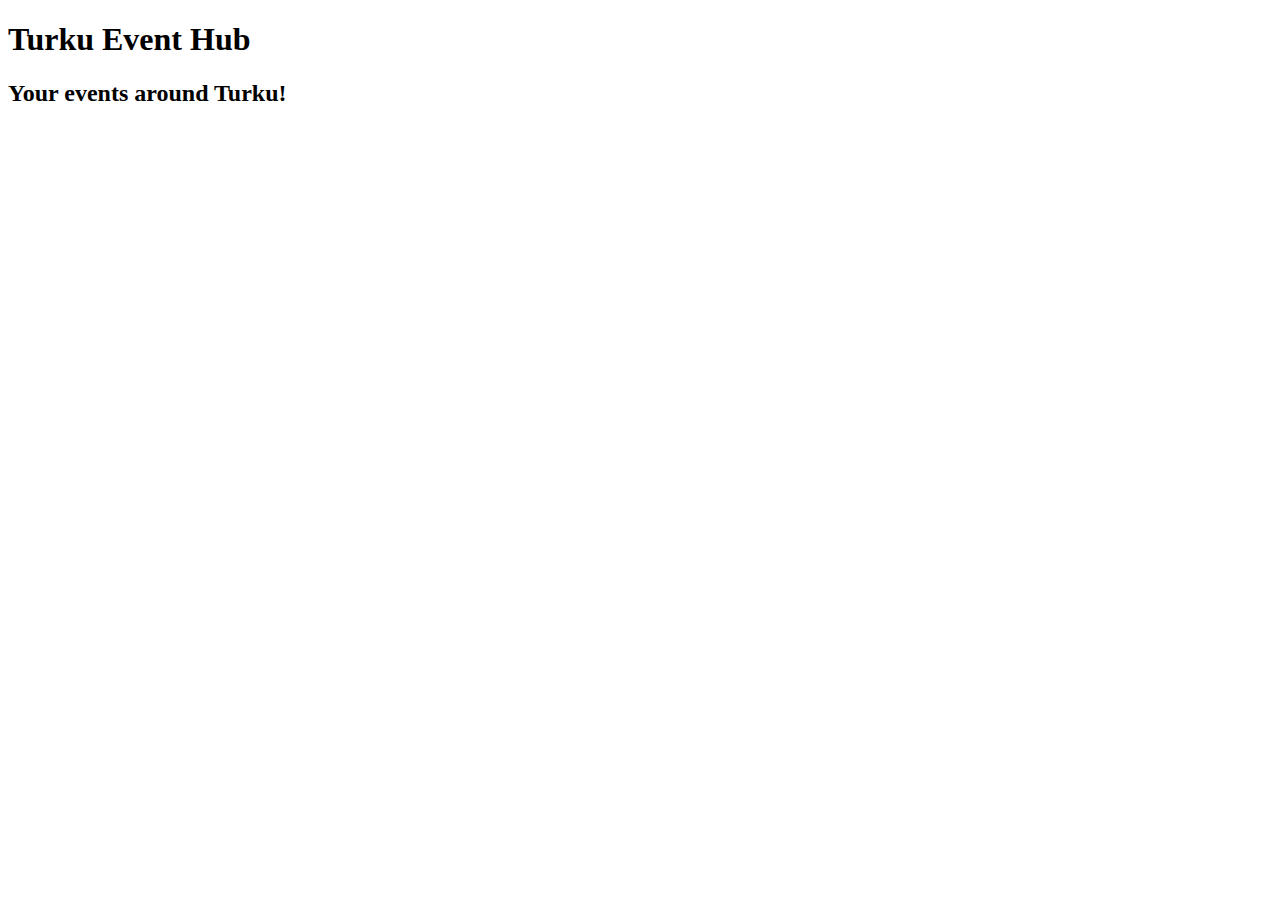
==== index.html @ 278bae0d "Begining of an amazing project :)" ====
<!DOCTYPE html>
<html lang="en">
<head>
    <meta charset="UTF-8">
    <meta name="viewport" content="width=device-width, initial-scale=1.0">
    <link href="https://cdn.jsdelivr.net/npm/bootstrap@5.3.2/dist/css/bootstrap.min.css" rel="stylesheet" 
    integrity="sha384-T3c6CoIi6uLrA9TneNEoa7RxnatzjcDSCmG1MXxSR1GAsXEV/Dwwykc2MPK8M2HN" crossorigin="anonymous">
    <title>Turku Event Hub - What's poppin Turku?</title>

    <h1 class="display-1 text-center">Turku Event Hub</h1>
    <h2 class="lead text-center">Your events around Turku!</h2>

</head>
<body>



    
    <script src="https://cdn.jsdelivr.net/npm/bootstrap@5.3.2/dist/js/bootstrap.bundle.min.js" 
    integrity="sha384-C6RzsynM9kWDrMNeT87bh95OGNyZPhcTNXj1NW7RuBCsyN/o0jlpcV8Qyq46cDfL" crossorigin="anonymous"></script>
</body>
</html>
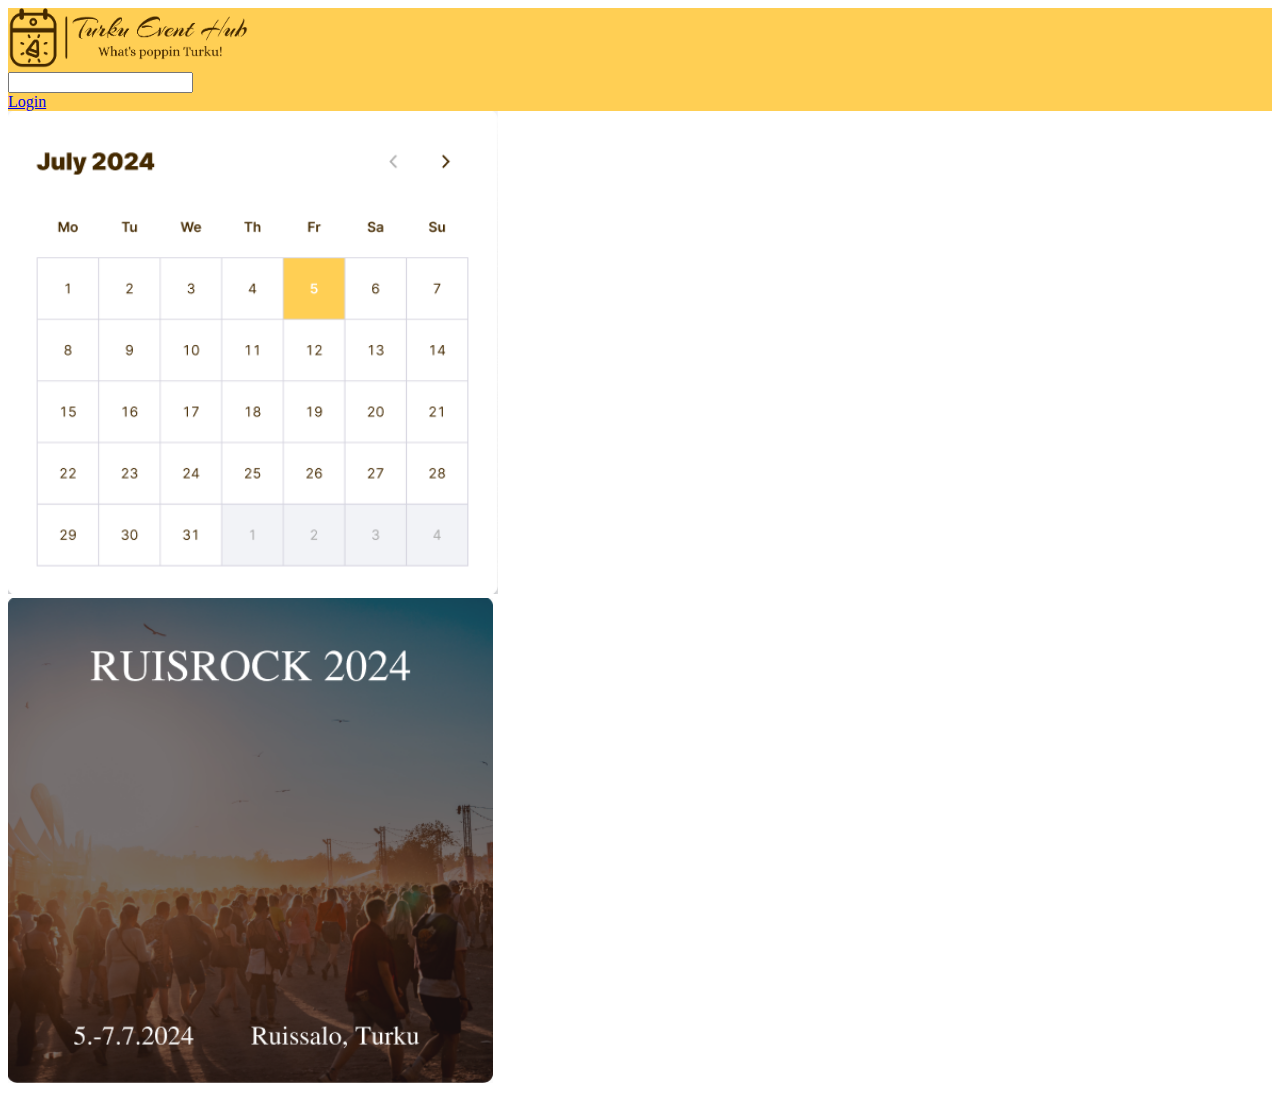
==== commit b127630b: "Progress!" ====
--- a/index.html
+++ b/index.html
@@ -6,13 +6,63 @@
     <link href="https://cdn.jsdelivr.net/npm/bootstrap@5.3.2/dist/css/bootstrap.min.css" rel="stylesheet" 
     integrity="sha384-T3c6CoIi6uLrA9TneNEoa7RxnatzjcDSCmG1MXxSR1GAsXEV/Dwwykc2MPK8M2HN" crossorigin="anonymous">
     <title>Turku Event Hub - What's poppin Turku?</title>
-
-    <h1 class="display-1 text-center">Turku Event Hub</h1>
-    <h2 class="lead text-center">Your events around Turku!</h2>
-
 </head>
 <body>
+    <!-- Header -->
+    <div style="background-color: #FFCF54;">
+    <nav id="header" class="navbar container-xl" aria-label="header">
+        <!-- Logo -->
+        <div id="logo">
+          <a class="navbar-brand" href="/">
+            <img class="img-fluid" src="assets\TEH_logo_brown.png" alt="Turku Event Hub" width="240" height="60">
+          </a>
+        </div>
+        <!--Search bar - unfinished -->
+        <div id="search bar">
+            <input type="text"/>
+            
+        </div>
+        <!-- Login - unfinished -->
+        <div id="login_button" class="px4">
+            <a href="#" class="btn btn-outline-primary btn-lg end">Login</a>
+        </div>
+    </nav>
+    </div>
 
+<main>
+    <!-- Calendar + Event proposal grid -->
+    <section id="calendar_overlay">
+    <div class="container-xl py-5">
+        <div class="row justify-content-between align-items-center">
+            <div class="row justify-content-around">
+                <div class="col-5">
+                  <img id="calendar" src="/assets/calendar.png" alt="calendar image" class="rounded float-start shadow-lg img-fluid" 
+                  style="width: 490px;">
+                </div>
+                <div class="col-5">
+                  <img id="ruisrock" src="/assets/ruisrock.png" alt="ruisrock image" class="rounded float-end shadow-lg img-fluid" 
+                  style="width: 485px;">
+                </div>
+            </div>           
+        </div>
+    </div>
+    </section>
+
+
+    <!-- Middle bar with event types -->
+    <section id="middle_bar">
+
+
+
+
+    </section>
+
+
+
+
+
+</main>
+    
 
 
     
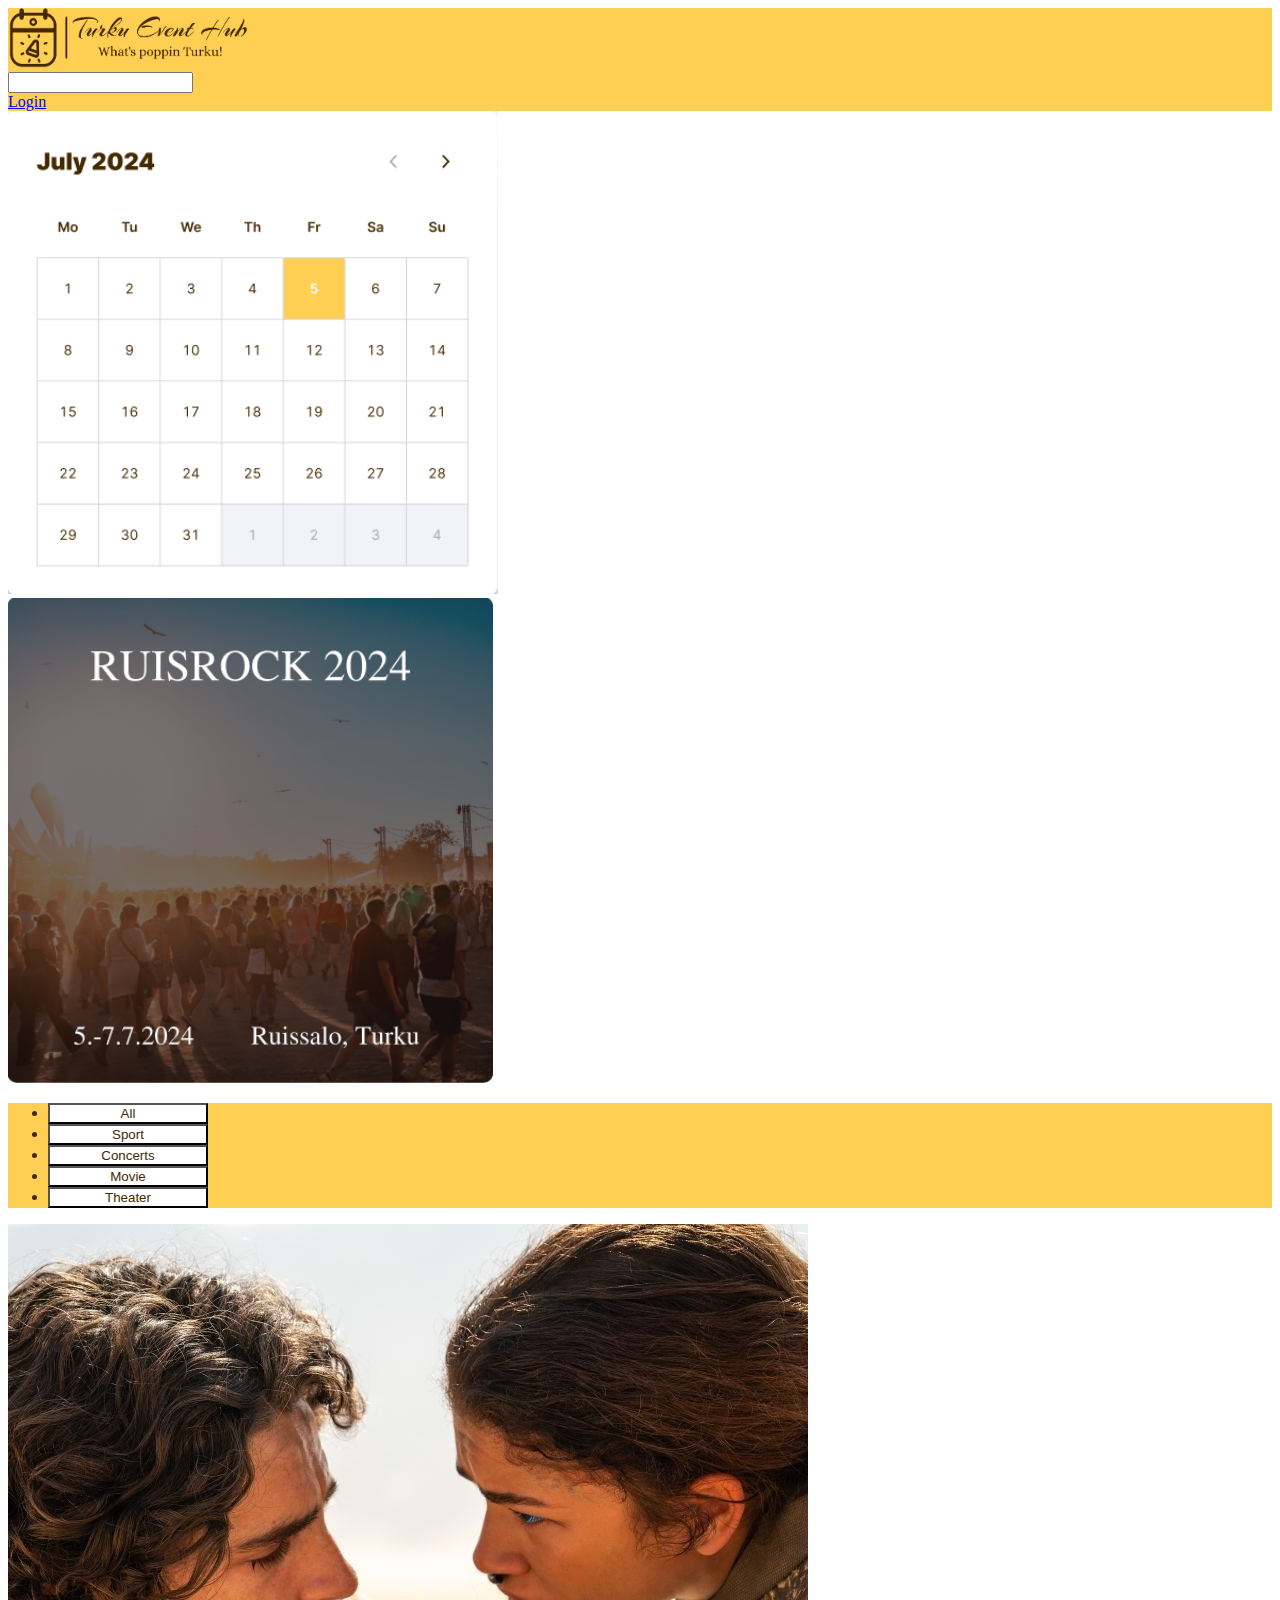
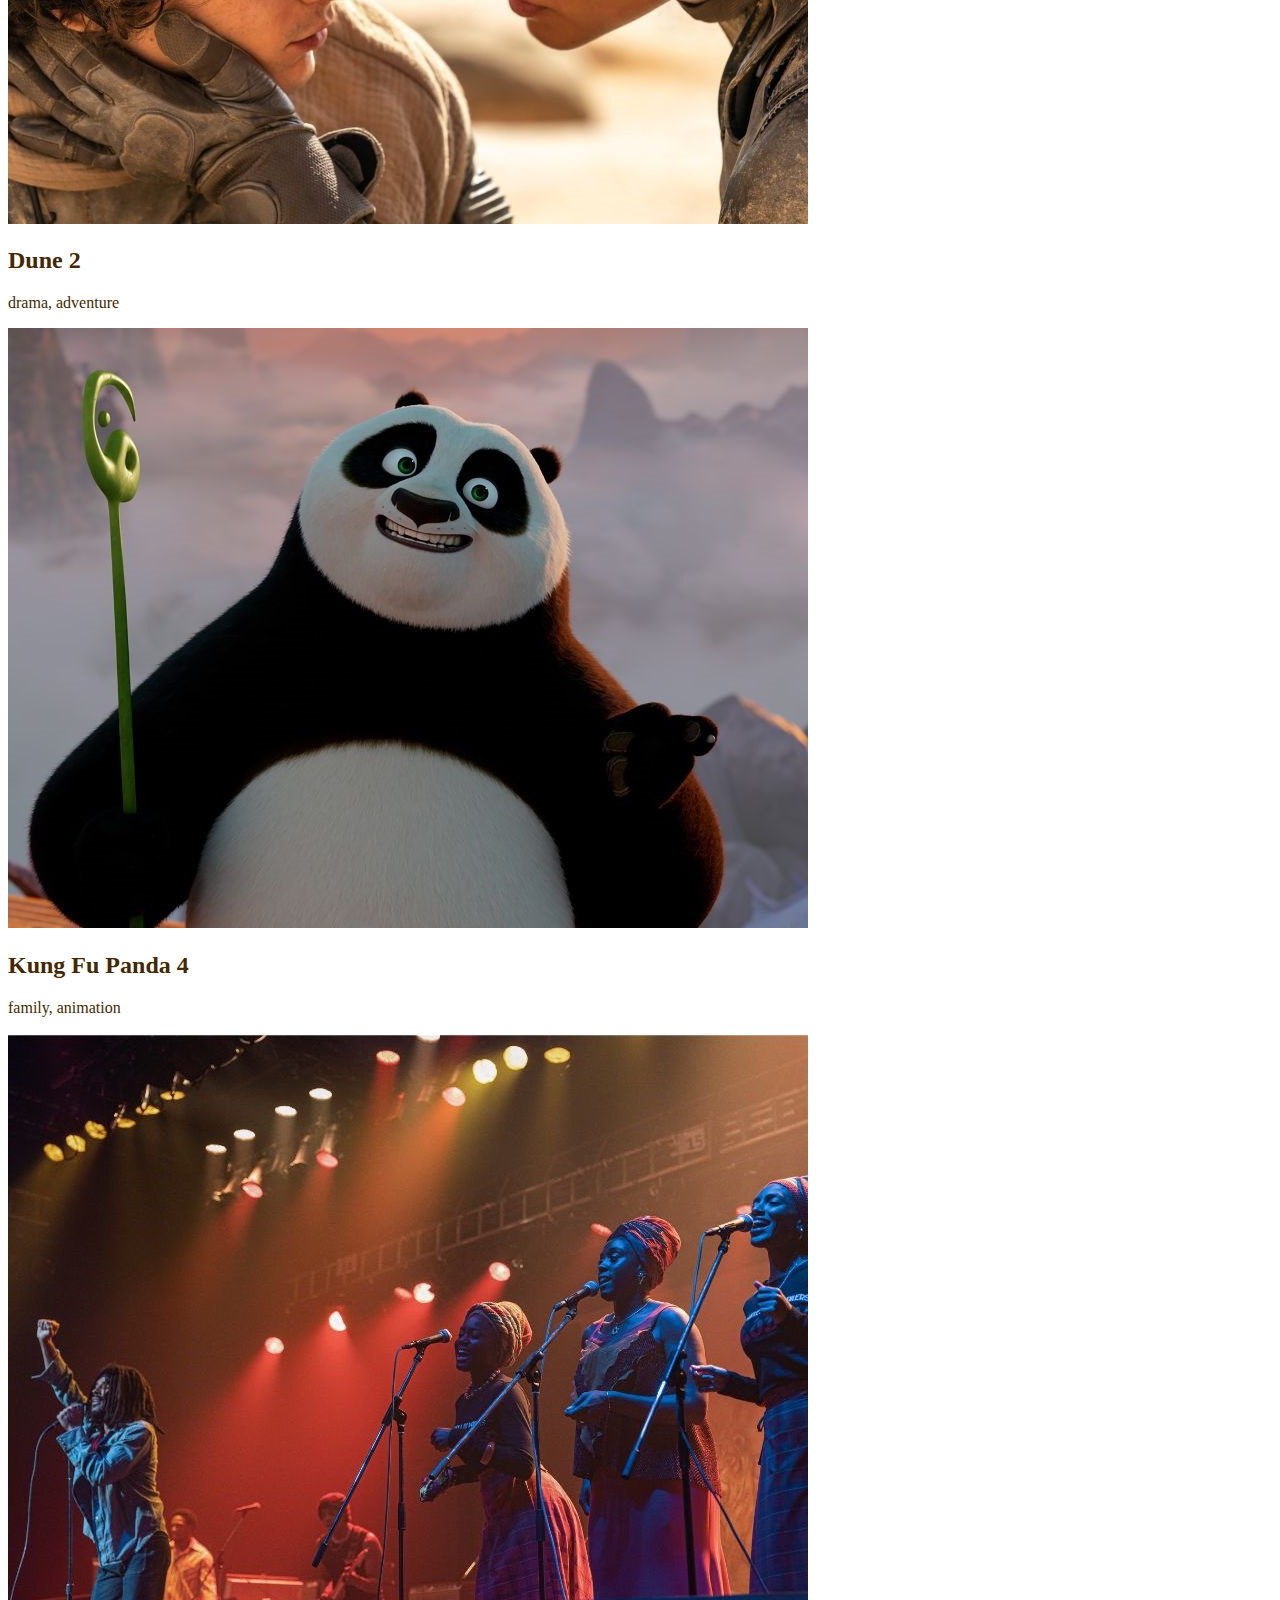
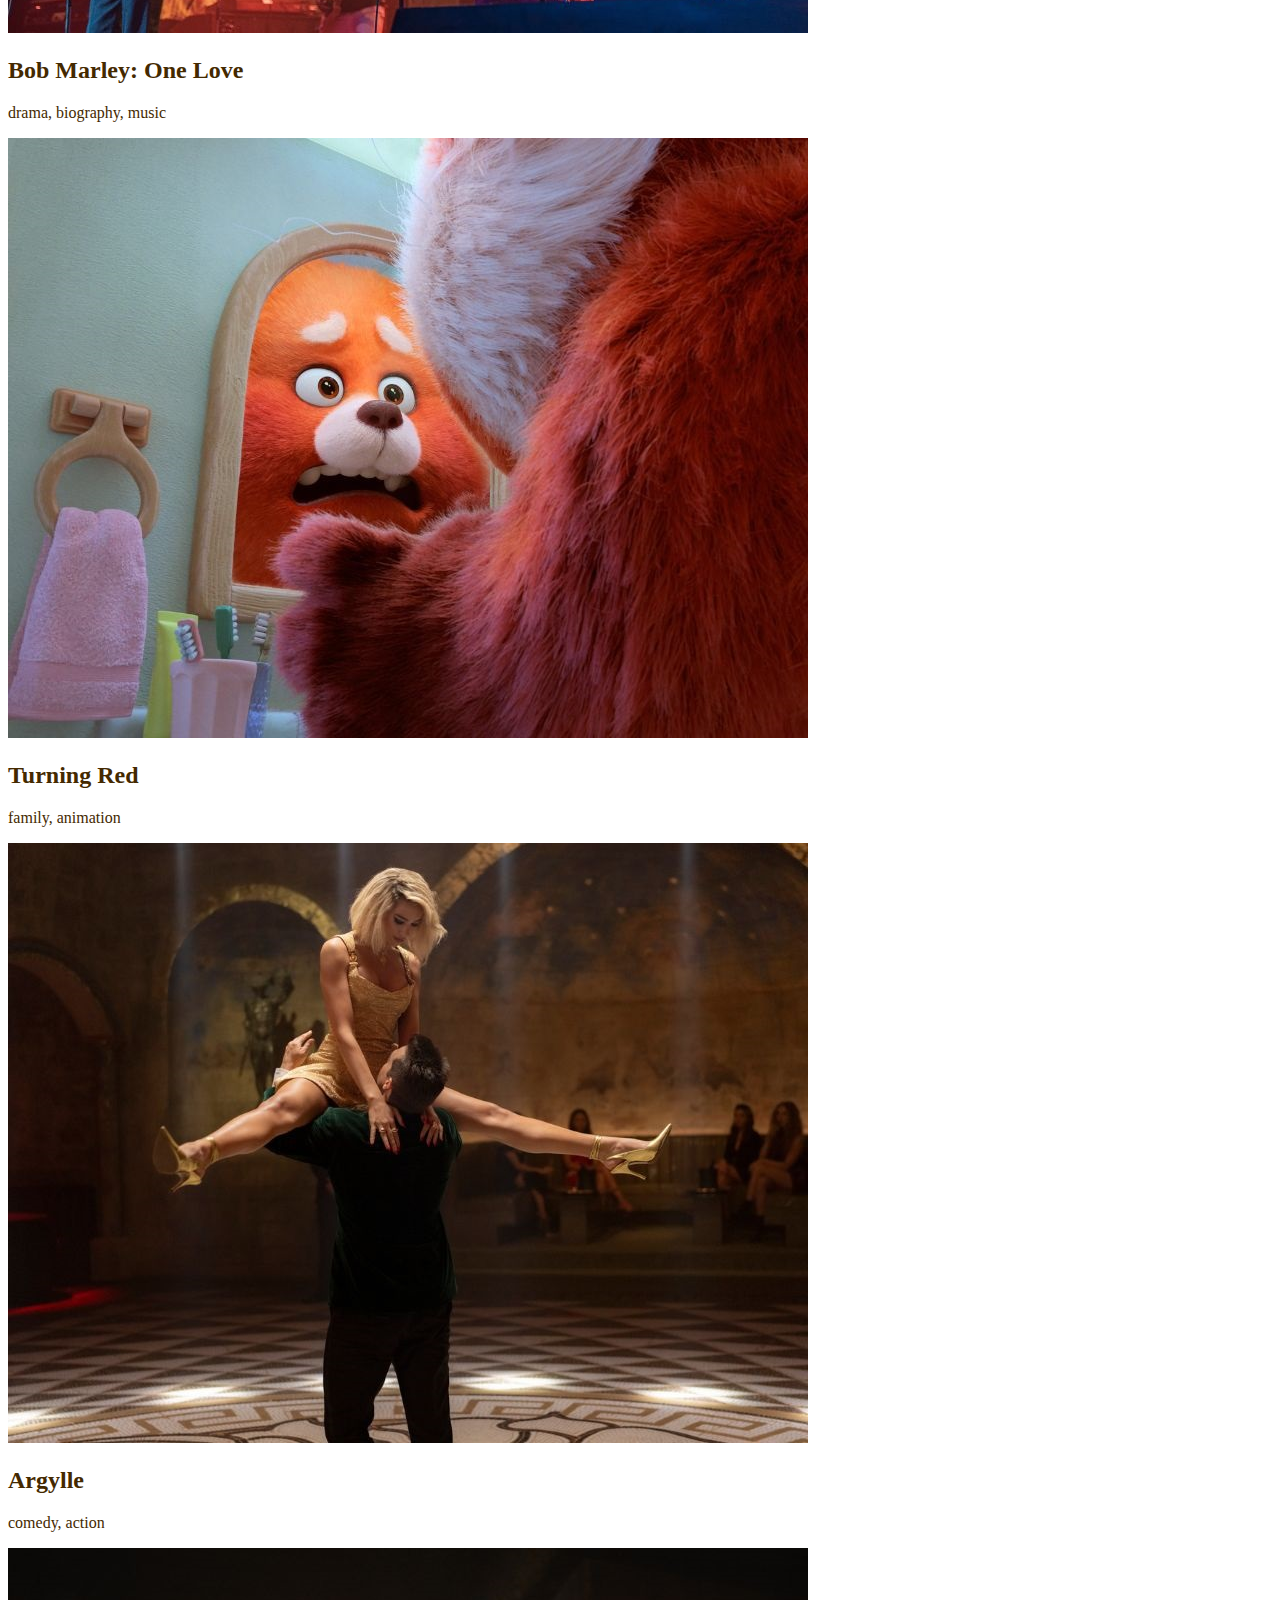
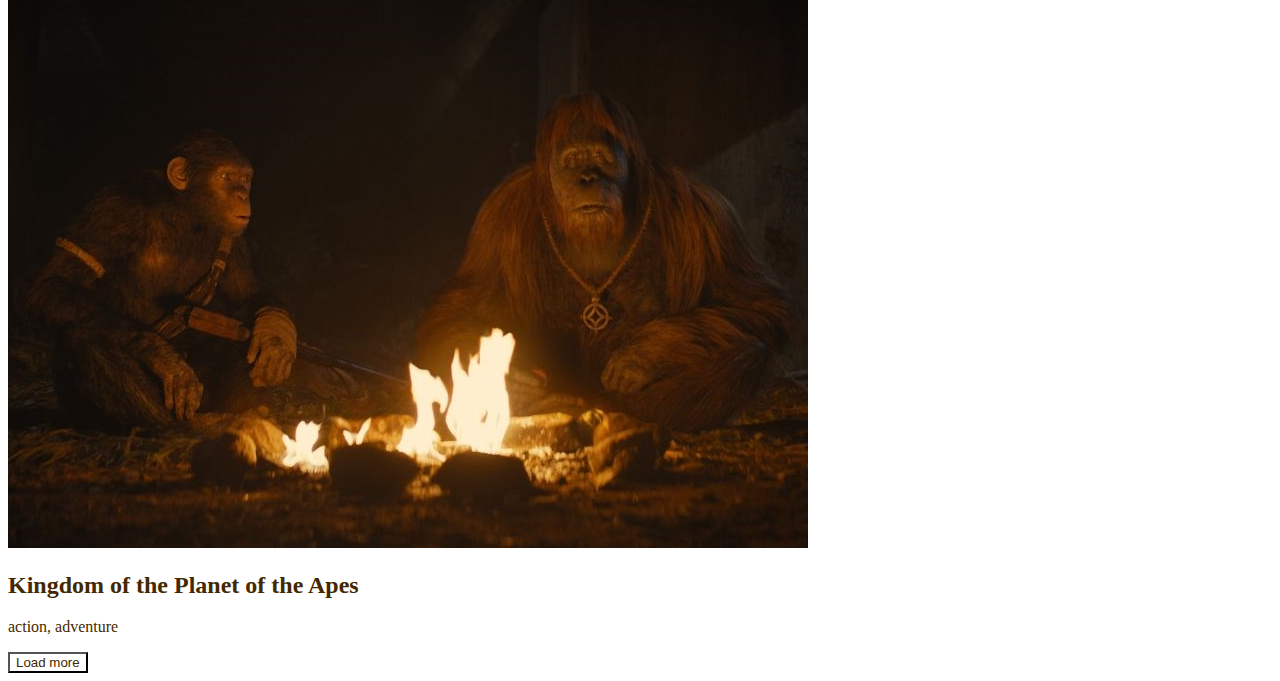
==== commit 4287a006: "Added middle navbar + events grid" ====
--- a/index.html
+++ b/index.html
@@ -5,6 +5,7 @@
     <meta name="viewport" content="width=device-width, initial-scale=1.0">
     <link href="https://cdn.jsdelivr.net/npm/bootstrap@5.3.2/dist/css/bootstrap.min.css" rel="stylesheet" 
     integrity="sha384-T3c6CoIi6uLrA9TneNEoa7RxnatzjcDSCmG1MXxSR1GAsXEV/Dwwykc2MPK8M2HN" crossorigin="anonymous">
+    <link href="/styles/styles.css" rel="stylesheet">
     <title>Turku Event Hub - What's poppin Turku?</title>
 </head>
 <body>
@@ -12,14 +13,14 @@
     <div style="background-color: #FFCF54;">
     <nav id="header" class="navbar container-xl" aria-label="header">
         <!-- Logo -->
-        <div id="logo">
+        <div id="logo" class="ml-2">
           <a class="navbar-brand" href="/">
             <img class="img-fluid" src="assets\TEH_logo_brown.png" alt="Turku Event Hub" width="240" height="60">
           </a>
         </div>
         <!--Search bar - unfinished -->
-        <div id="search bar">
-            <input type="text"/>
+        <div id="search bar" class="">
+            <input type="text" class=""/>
             
         </div>
         <!-- Login - unfinished -->
@@ -29,39 +30,126 @@
     </nav>
     </div>
 
-<main>
+
     <!-- Calendar + Event proposal grid -->
     <section id="calendar_overlay">
     <div class="container-xl py-5">
-        <div class="row justify-content-between align-items-center">
-            <div class="row justify-content-around">
-                <div class="col-5">
-                  <img id="calendar" src="/assets/calendar.png" alt="calendar image" class="rounded float-start shadow-lg img-fluid" 
-                  style="width: 490px;">
-                </div>
-                <div class="col-5">
-                  <img id="ruisrock" src="/assets/ruisrock.png" alt="ruisrock image" class="rounded float-end shadow-lg img-fluid" 
-                  style="width: 485px;">
-                </div>
-            </div>           
+        <div class="row justify-content-evenly align-items-center">
+            <div class="col-7 col-lg-6 col-xl-6">
+                <img id="calendar" src="/assets/calendar.png" alt="calendar image" class="rounded float-start shadow-lg img-fluid" 
+                style="width: 490px;">
+            </div>
+            <div class="col-7 col-lg-6 col-xl-6">
+                <img id="ruisrock" src="/assets/ruisrock.png" alt="ruisrock image" class="rounded float-end shadow-lg img-fluid" 
+                style="width: 485px;">
+            </div>          
         </div>
     </div>
     </section>
 
 
     <!-- Middle bar with event types -->
-    <section id="middle_bar">
+    <section class="middle_navbar mt-3">
+        <div style="background-color: #FFCF54;">
+            <nav class="navbar container-xl" aria-label="event types">
+                <ul class="container-xl justify-content-between mx-5 my-auto py-1 list-group-horizontal">
+                    <li class="list-group-item">
+                        <button type="button" class="btn btn-light rounded-pill">All</button>
+                    </li>
+                    <li class="list-group-item">
+                        <button type="button" class="btn btn-light rounded-pill">Sport</button>
+                    </li>
+                    <li class="list-group-item">
+                        <button type="button" class="btn btn-light rounded-pill">Concerts</button>
+                    </li>
+                    <li class="list-group-item">
+                        <button type="button" class="btn btn-light rounded-pill">Movie</button>
+                    </li>
+                    <li class="list-group-item">
+                        <button type="button" class="btn btn-light rounded-pill">Theater</button>
+                    </li>
+                </ul>
+            </nav>
+        </div>
+    </section>
 
+    <!-- Grid: first row of 3 events -->
+    <section id="events_grid" class="mt-5">
+        <div class="row my-5 align-items-center justify-content-center">
+            <div class="col-8 col-lg-4 col-xl-3">
+                <div class="card mx-3">
+                    <img src="/assets/dune_2.png" class="card-img-top" alt="event picture">
+                    <div class="card-body text-center">
+                        <h2 class="card-title">Dune 2</h2>
+                        <p class="lead card-subtitle">drama, adventure</p>
+                    </div>
+                </div>
+            </div>
 
+            <div class="col-8 col-lg-4 col-xl-3">
+                <div class="card mx-3">
+                    <img src="/assets/kungfupanda.png" class="card-img-top" alt="event picture">
+                    <div class="card-body text-center">
+                        <h2 class="card-title">Kung Fu Panda 4</h2>
+                        <p class="lead card-subtitle">family, animation</p>
+                    </div>
+                </div>
+            </div>
 
+            <div class="col-8 col-lg-4 col-xl-3">
+                <div class="card mx-3">
+                    <img src="/assets/bobmarley.png" class="card-img-top" alt="event picture">
+                    <div class="card-body text-center">
+                        <h2 class="card-title">Bob Marley: One Love</h2>
+                        <p class="lead card-subtitle">drama, biography, music</p>
+                    </div>
+                </div>
+            </div>
+        </div>
+
+        <!-- Second row of 3 events-->
+        <div class="row my-5 align-items-center justify-content-center">
+            <div class="col-8 col-lg-4 col-xl-3">
+                <div class="card mx-3">
+                    <img src="/assets/turningred.png" class="card-img-top" alt="event picture">
+                    <div class="card-body text-center">
+                        <h2 class="card-title">Turning Red</h2>
+                        <p class="lead card-subtitle">family, animation</p>
+                    </div>
+                </div>
+            </div>
+
+            <div class="col-8 col-lg-4 col-xl-3">
+                <div class="card mx-3">
+                    <img src="/assets/argylle2.png" class="card-img-top" alt="event picture">
+                    <div class="card-body text-center">
+                        <h2 class="card-title">Argylle</h2>
+                        <p class="lead card-subtitle">comedy, action</p>
+                    </div>
+                </div>
+            </div>
+
+            <div class="col-8 col-lg-4 col-xl-3">
+                <div class="card mx-3">
+                    <img src="/assets/apes.png" class="card-img-top" alt="event picture">
+                    <div class="card-body text-center">
+                        <h2 class="card-title">Kingdom of the Planet of the Apes</h2>
+                        <p class="lead card-subtitle">action, adventure</p>
+                    </div>
+                </div>
+            </div>
+        </div>
 
     </section>
 
 
+<!-- Load More button-->
+    <div class="middle_navbar container-xl d-flex justify-content-center">
+        <button type="button" class="btn btn-light rounded-pill border border-secondary">Load more</button>
+    </div>
 
 
 
-</main>
     
 
 
--- a/styles/styles.css
+++ b/styles/styles.css
@@ -0,0 +1,18 @@
+/* CSS styles for Turku Event Hub */
+
+/* Font colour */
+body {
+    color: #442900 !important;
+}
+
+.btn-light {
+    color: #442900;
+    background-color: white;
+
+}
+.middle_navbar div nav ul li button {
+    width: 10rem;
+}
+#event-grid {
+    color: #442900;
+}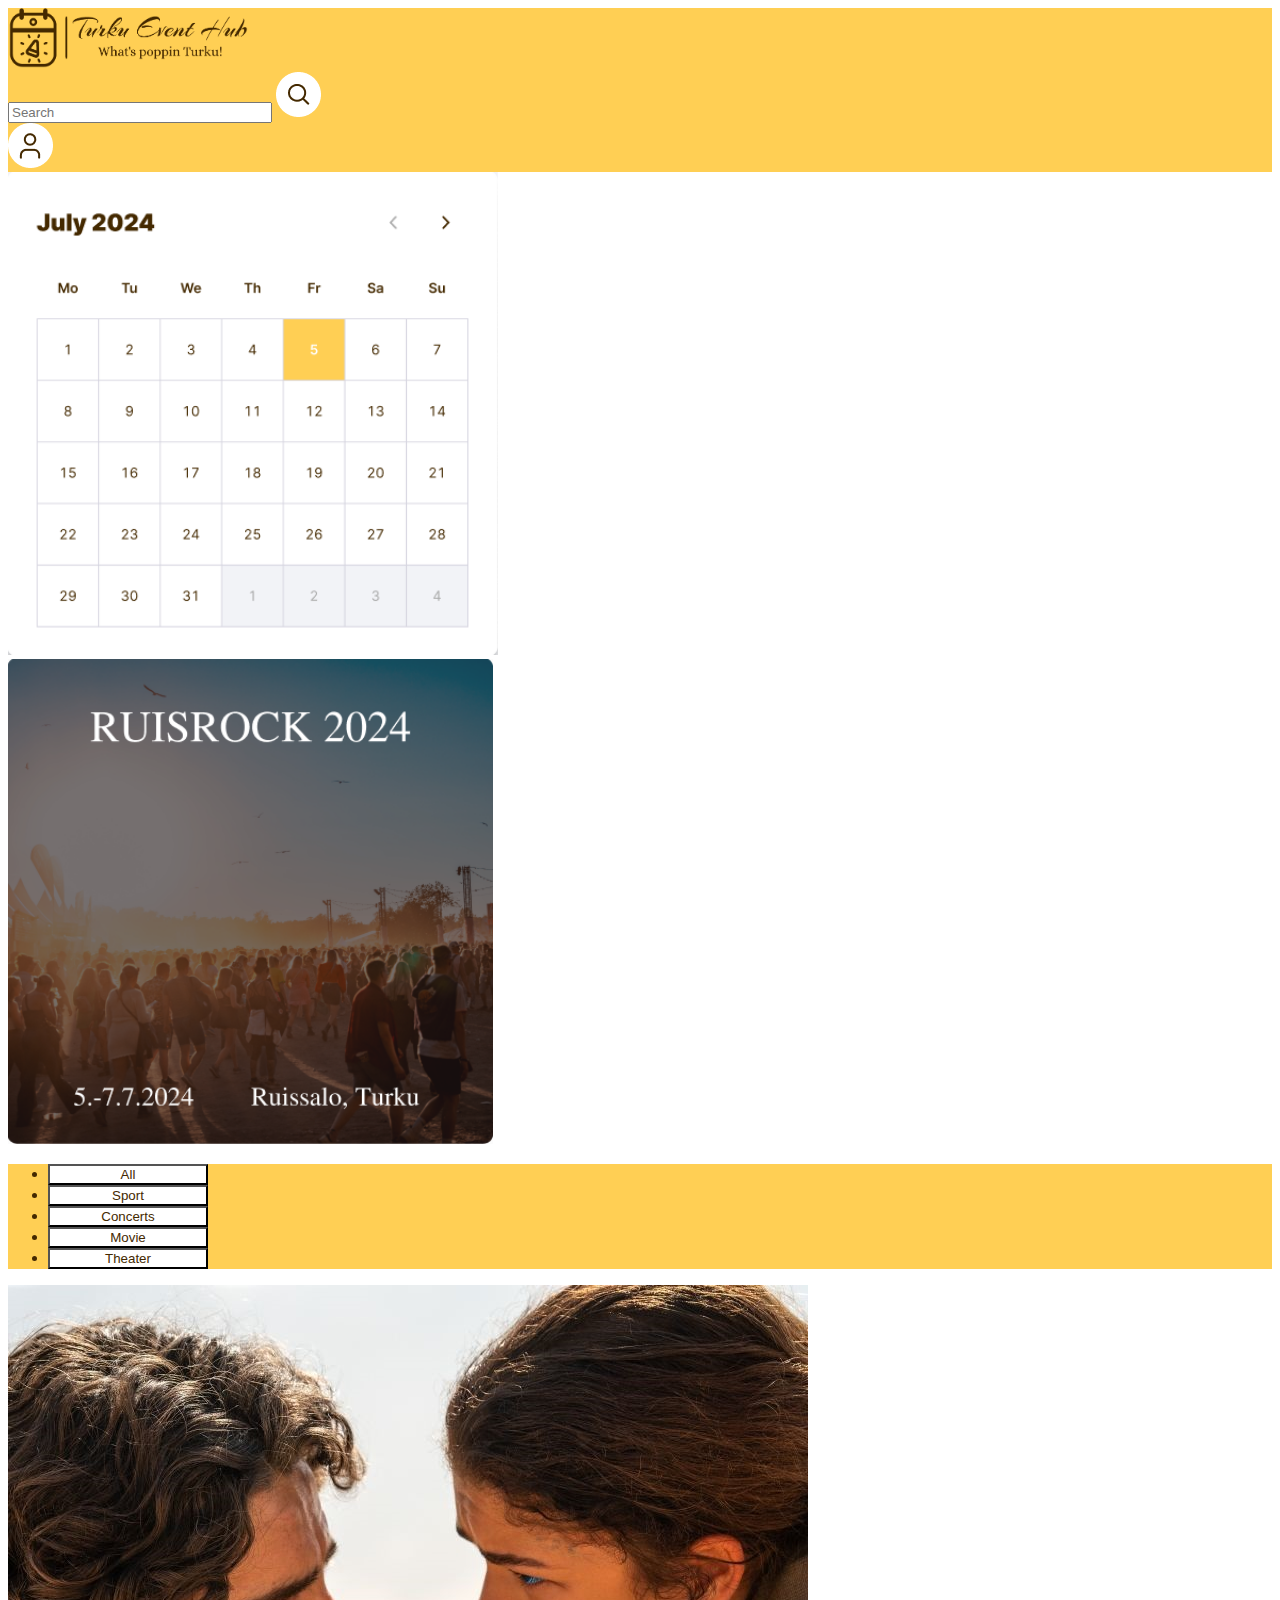
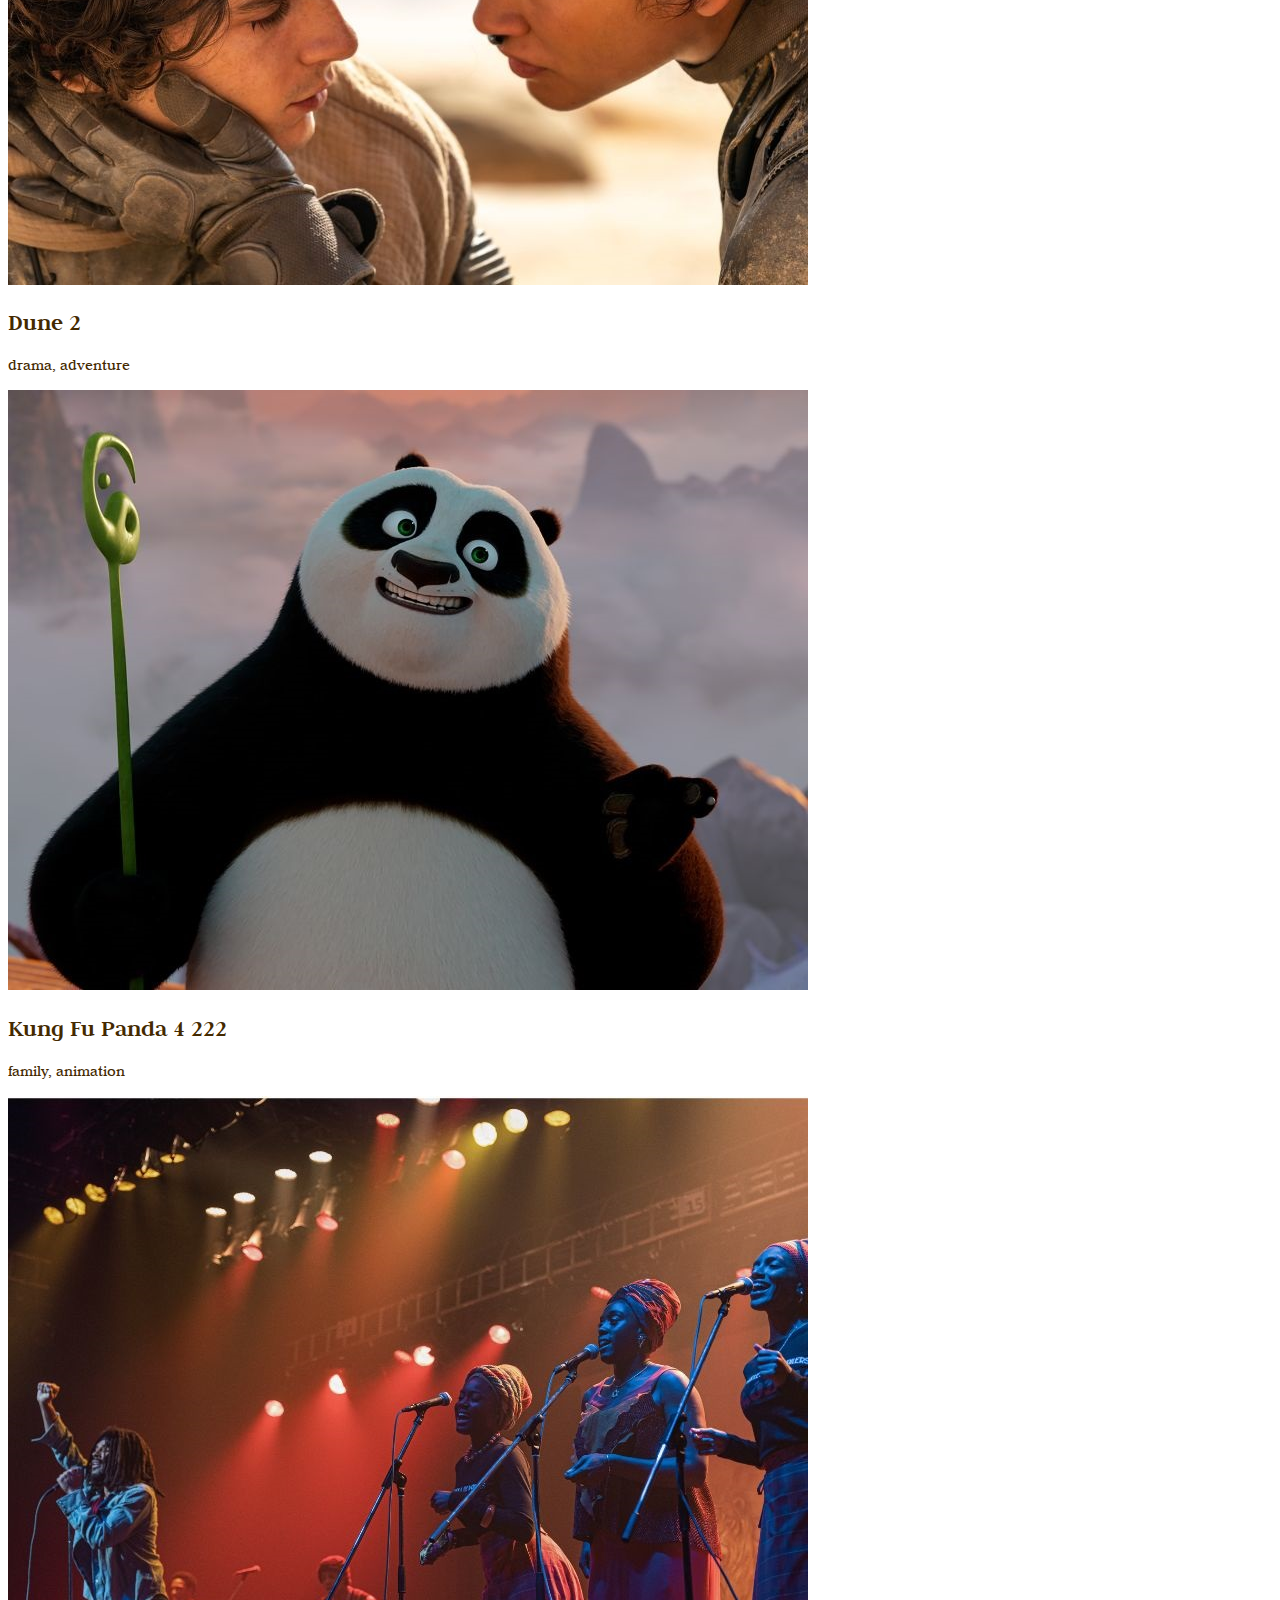
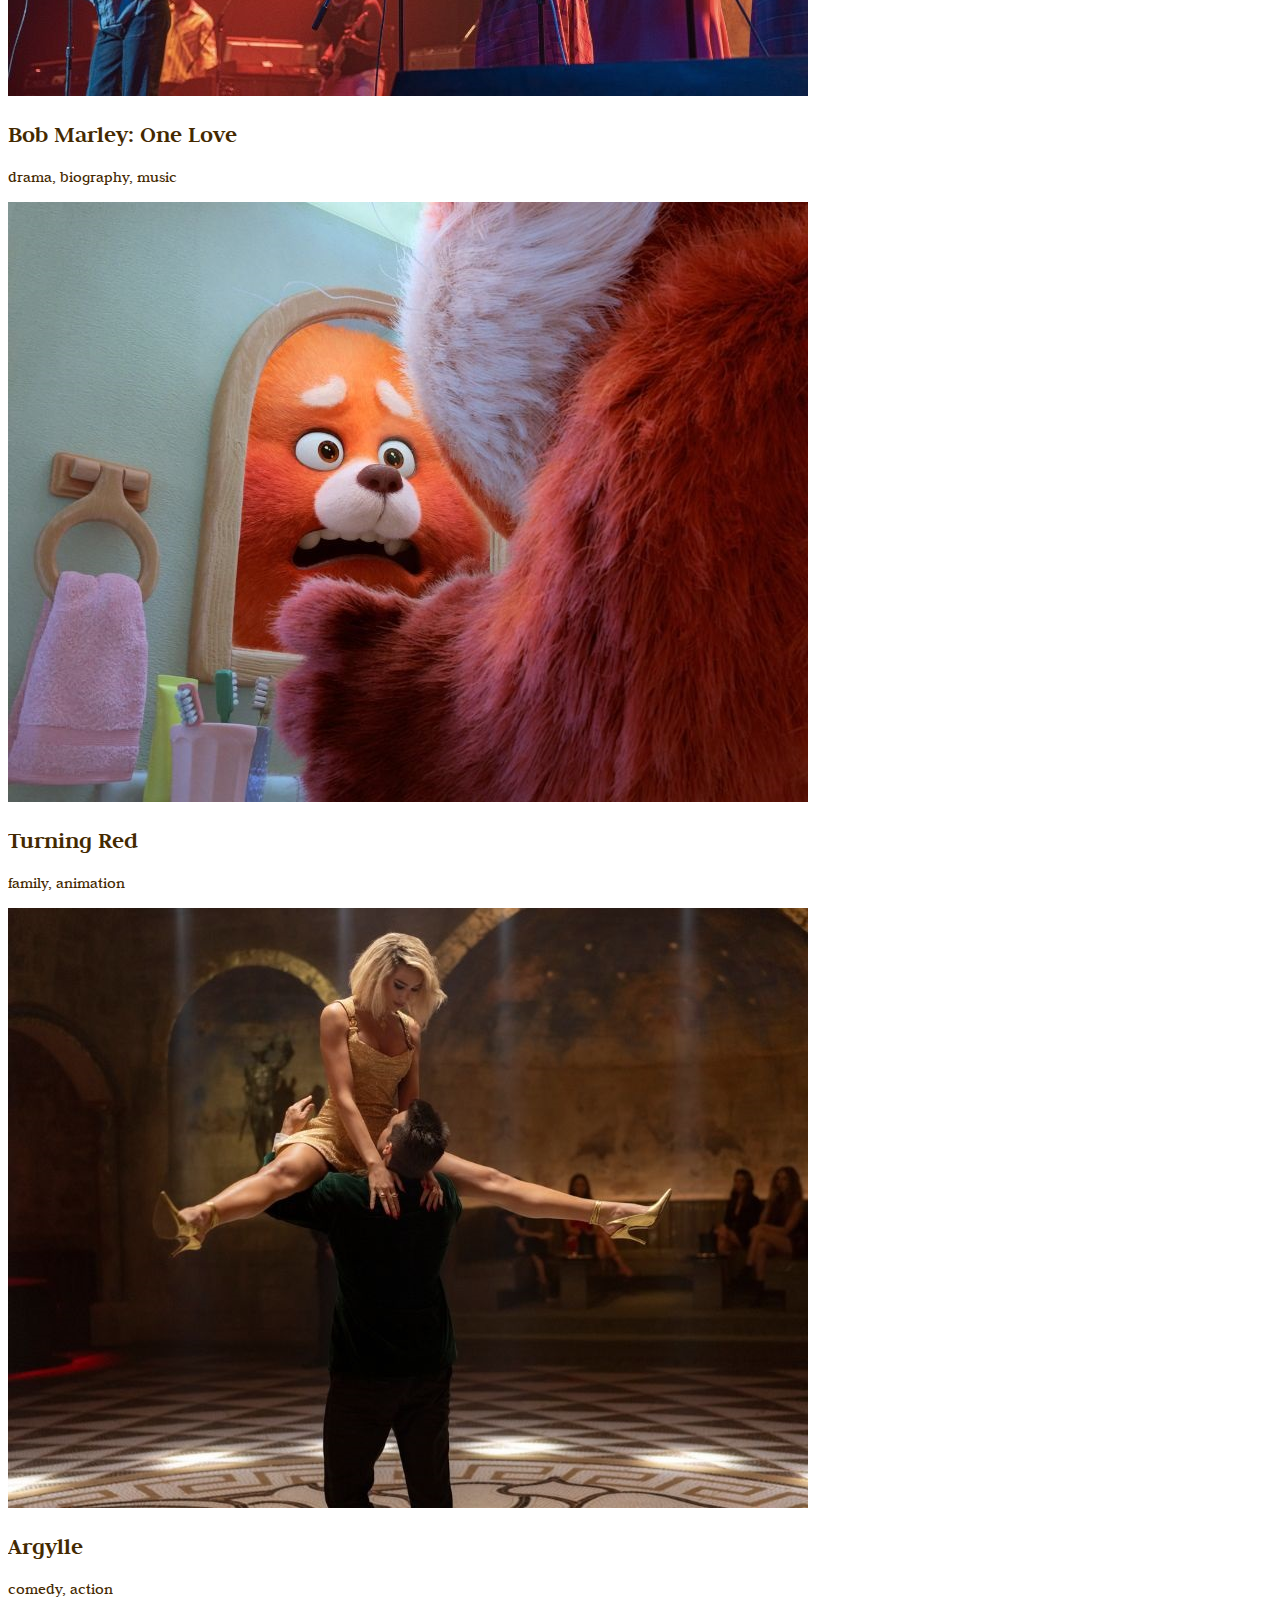
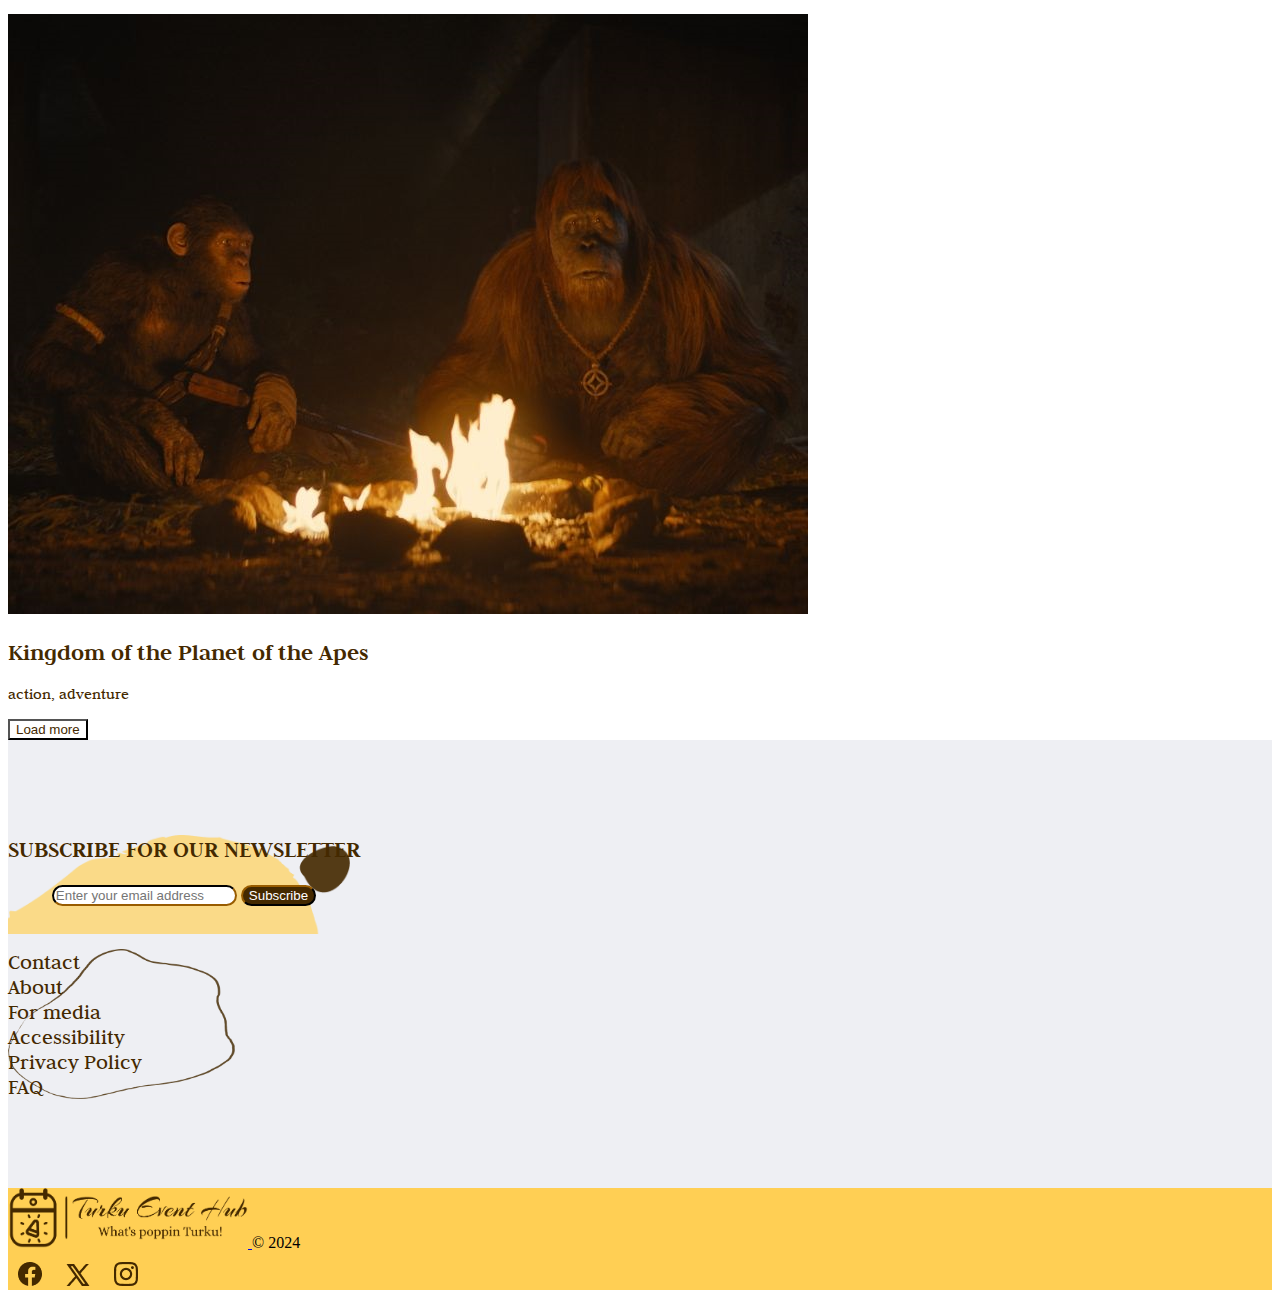
==== commit 5fec6492: "Draft of Index page is ready. Start of Event page." ====
--- a/index.html
+++ b/index.html
@@ -1,161 +1,316 @@
 <!DOCTYPE html>
 <html lang="en">
-<head>
-    <meta charset="UTF-8">
-    <meta name="viewport" content="width=device-width, initial-scale=1.0">
-    <link href="https://cdn.jsdelivr.net/npm/bootstrap@5.3.2/dist/css/bootstrap.min.css" rel="stylesheet" 
-    integrity="sha384-T3c6CoIi6uLrA9TneNEoa7RxnatzjcDSCmG1MXxSR1GAsXEV/Dwwykc2MPK8M2HN" crossorigin="anonymous">
-    <link href="/styles/styles.css" rel="stylesheet">
+  <head>
+    <meta charset="UTF-8" />
+    <meta name="viewport" content="width=device-width, initial-scale=1.0" />
+    <link
+      href="https://cdn.jsdelivr.net/npm/bootstrap@5.3.2/dist/css/bootstrap.min.css"
+      rel="stylesheet"
+      integrity="sha384-T3c6CoIi6uLrA9TneNEoa7RxnatzjcDSCmG1MXxSR1GAsXEV/Dwwykc2MPK8M2HN"
+      crossorigin="anonymous"
+    />
+    <link href="/styles/styles.css" rel="stylesheet" />
+    <link rel="preconnect" href="https://fonts.googleapis.com" />
+    <link rel="preconnect" href="https://fonts.gstatic.com" crossorigin />
+    <link
+      href="https://fonts.googleapis.com/css2?family=Judson:ital,wght@0,400;0,700;1,400&display=swap"
+      rel="stylesheet"
+    />
     <title>Turku Event Hub - What's poppin Turku?</title>
-</head>
-<body>
-    <!-- Header -->
-    <div style="background-color: #FFCF54;">
-    <nav id="header" class="navbar container-xl" aria-label="header">
-        <!-- Logo -->
-        <div id="logo" class="ml-2">
-          <a class="navbar-brand" href="/">
-            <img class="img-fluid" src="assets\TEH_logo_brown.png" alt="Turku Event Hub" width="240" height="60">
-          </a>
-        </div>
-        <!--Search bar - unfinished -->
-        <div id="search bar" class="">
-            <input type="text" class=""/>
-            
-        </div>
-        <!-- Login - unfinished -->
-        <div id="login_button" class="px4">
-            <a href="#" class="btn btn-outline-primary btn-lg end">Login</a>
-        </div>
-    </nav>
-    </div>
-
-
-    <!-- Calendar + Event proposal grid -->
-    <section id="calendar_overlay">
-    <div class="container-xl py-5">
-        <div class="row justify-content-evenly align-items-center">
+  </head>
+  <body>
+    <main>
+      <!-- Header -->
+      <div id="header">
+        <nav class="navbar container-xl" aria-label="header">
+
+          <!-- Logo -->
+          <div id="logo" class="ml-2">
+            <a class="navbar-brand" href="/">
+              <img
+                class="img-fluid"
+                src="assets\TEH-logo-brown.png"
+                alt="Turku Event Hub"
+                width="240"
+                height="60"
+              />
+            </a>
+          </div>
+
+          <!--Search bar -->
+          <div class="d-flex align-items-center">
+            <input type="text" class="form-control rounded-pill" placeholder="Search" aria-label="search" aria-describedby="search bar" style="width: 20vw;">
+            <a class="mx-3" href="#"><img src="/assets/search-icon.png"/></a>
+          </div>          
+
+          <!-- Login button -->
+          <div id="login_button" class="px4">
+            <a href="#"><img src="/assets/login.png"/></a>
+          </div>
+        </nav>
+      </div>
+
+      <!-- Calendar + Event proposal grid - no functionality, not sure how to do it, pics as placeholders -->
+      <section id="calendar_overlay">
+        <div class="container-xl py-5">
+          <div class="row justify-content-evenly align-items-center">
             <div class="col-7 col-lg-6 col-xl-6">
-                <img id="calendar" src="/assets/calendar.png" alt="calendar image" class="rounded float-start shadow-lg img-fluid" 
-                style="width: 490px;">
+              <img
+                id="calendar"
+                src="/assets/calendar.png"
+                alt="calendar image"
+                class="rounded float-start shadow-lg img-fluid"
+                style="width: 490px"
+              />
             </div>
             <div class="col-7 col-lg-6 col-xl-6">
-                <img id="ruisrock" src="/assets/ruisrock.png" alt="ruisrock image" class="rounded float-end shadow-lg img-fluid" 
-                style="width: 485px;">
-            </div>          
-        </div>
-    </div>
-    </section>
-
-
-    <!-- Middle bar with event types -->
-    <section class="middle_navbar mt-3">
-        <div style="background-color: #FFCF54;">
-            <nav class="navbar container-xl" aria-label="event types">
-                <ul class="container-xl justify-content-between mx-5 my-auto py-1 list-group-horizontal">
-                    <li class="list-group-item">
-                        <button type="button" class="btn btn-light rounded-pill">All</button>
-                    </li>
-                    <li class="list-group-item">
-                        <button type="button" class="btn btn-light rounded-pill">Sport</button>
-                    </li>
-                    <li class="list-group-item">
-                        <button type="button" class="btn btn-light rounded-pill">Concerts</button>
-                    </li>
-                    <li class="list-group-item">
-                        <button type="button" class="btn btn-light rounded-pill">Movie</button>
-                    </li>
-                    <li class="list-group-item">
-                        <button type="button" class="btn btn-light rounded-pill">Theater</button>
-                    </li>
-                </ul>
-            </nav>
-        </div>
-    </section>
-
-    <!-- Grid: first row of 3 events -->
-    <section id="events_grid" class="mt-5">
+              <img
+                id="ruisrock"
+                src="/assets/ruisrock.png"
+                alt="ruisrock image"
+                class="rounded float-end shadow-lg img-fluid"
+                style="width: 485px"
+              />
+            </div>
+          </div>
+        </div>
+      </section>
+
+      <!-- Middle bar with event types -->
+      <section class="middle_navbar mt-3">
+        <div>
+          <nav class="navbar container-xl" aria-label="event types">
+            <ul
+              class="container-xl justify-content-between mx-5 my-auto py-1 list-group-horizontal"
+            >
+              <li class="list-group-item">
+                <button type="button" class="btn btn-light rounded-pill">
+                  All
+                </button>
+              </li>
+              <li class="list-group-item">
+                <button type="button" class="btn btn-light rounded-pill">
+                  Sport
+                </button>
+              </li>
+              <li class="list-group-item">
+                <button type="button" class="btn btn-light rounded-pill">
+                  Concerts
+                </button>
+              </li>
+              <li class="list-group-item">
+                <button type="button" class="btn btn-light rounded-pill">
+                  Movie
+                </button>
+              </li>
+              <li class="list-group-item">
+                <button type="button" class="btn btn-light rounded-pill">
+                  Theater
+                </button>
+              </li>
+            </ul>
+          </nav>
+        </div>
+      </section>
+
+      <!-- Grid: first row of 3 events -->
+      <section id="events_grid" class="mt-5">
         <div class="row my-5 align-items-center justify-content-center">
-            <div class="col-8 col-lg-4 col-xl-3">
-                <div class="card mx-3">
-                    <img src="/assets/dune_2.png" class="card-img-top" alt="event picture">
-                    <div class="card-body text-center">
-                        <h2 class="card-title">Dune 2</h2>
-                        <p class="lead card-subtitle">drama, adventure</p>
-                    </div>
-                </div>
-            </div>
-
-            <div class="col-8 col-lg-4 col-xl-3">
-                <div class="card mx-3">
-                    <img src="/assets/kungfupanda.png" class="card-img-top" alt="event picture">
-                    <div class="card-body text-center">
-                        <h2 class="card-title">Kung Fu Panda 4</h2>
-                        <p class="lead card-subtitle">family, animation</p>
-                    </div>
-                </div>
-            </div>
-
-            <div class="col-8 col-lg-4 col-xl-3">
-                <div class="card mx-3">
-                    <img src="/assets/bobmarley.png" class="card-img-top" alt="event picture">
-                    <div class="card-body text-center">
-                        <h2 class="card-title">Bob Marley: One Love</h2>
-                        <p class="lead card-subtitle">drama, biography, music</p>
-                    </div>
-                </div>
-            </div>
+          <div class="col-8 col-lg-4 col-xl-3">
+            <div class="card mx-3">
+              <a href="#">
+                <img
+                  src="/assets/dune_2.png"
+                  class="card-img-top"
+                  alt="event picture"
+                />
+                <div class="card-body text-center">
+                  <h2 class="card-title">Dune 2</h2>
+                  <p class="lead card-subtitle">drama, adventure</p>
+                </div>
+              </a>
+            </div>
+          </div>
+
+          <div class="col-8 col-lg-4 col-xl-3">
+            <div class="card mx-3">
+              <a href="#">
+                <img
+                  src="/assets/kungfupanda.png"
+                  class="card-img-top"
+                  alt="event picture"
+                />
+                <div class="card-body text-center">
+                  <h2 class="card-title">Kung Fu Panda 4 222</h2>
+                  <p class="lead card-subtitle">family, animation</p>
+                </div>
+              </a>
+            </div>
+          </div>
+
+          <div class="col-8 col-lg-4 col-xl-3">
+            <div class="card mx-3">
+              <a href="#">
+                <img
+                  src="/assets/bobmarley.png"
+                  class="card-img-top"
+                  alt="event picture"
+                />
+                <div class="card-body text-center">
+                  <h2 class="card-title">Bob Marley: One Love</h2>
+                  <p class="lead card-subtitle">drama, biography, music</p>
+                </div>
+              </a>
+            </div>
+          </div>
         </div>
 
         <!-- Second row of 3 events-->
         <div class="row my-5 align-items-center justify-content-center">
-            <div class="col-8 col-lg-4 col-xl-3">
-                <div class="card mx-3">
-                    <img src="/assets/turningred.png" class="card-img-top" alt="event picture">
-                    <div class="card-body text-center">
-                        <h2 class="card-title">Turning Red</h2>
-                        <p class="lead card-subtitle">family, animation</p>
-                    </div>
-                </div>
-            </div>
-
-            <div class="col-8 col-lg-4 col-xl-3">
-                <div class="card mx-3">
-                    <img src="/assets/argylle2.png" class="card-img-top" alt="event picture">
-                    <div class="card-body text-center">
-                        <h2 class="card-title">Argylle</h2>
-                        <p class="lead card-subtitle">comedy, action</p>
-                    </div>
-                </div>
-            </div>
-
-            <div class="col-8 col-lg-4 col-xl-3">
-                <div class="card mx-3">
-                    <img src="/assets/apes.png" class="card-img-top" alt="event picture">
-                    <div class="card-body text-center">
-                        <h2 class="card-title">Kingdom of the Planet of the Apes</h2>
-                        <p class="lead card-subtitle">action, adventure</p>
-                    </div>
-                </div>
-            </div>
-        </div>
-
-    </section>
-
-
-<!-- Load More button-->
-    <div class="middle_navbar container-xl d-flex justify-content-center">
-        <button type="button" class="btn btn-light rounded-pill border border-secondary">Load more</button>
-    </div>
-
-
-
-    
-
-
-    
-    <script src="https://cdn.jsdelivr.net/npm/bootstrap@5.3.2/dist/js/bootstrap.bundle.min.js" 
-    integrity="sha384-C6RzsynM9kWDrMNeT87bh95OGNyZPhcTNXj1NW7RuBCsyN/o0jlpcV8Qyq46cDfL" crossorigin="anonymous"></script>
-</body>
+          <div class="col-8 col-lg-4 col-xl-3">
+            <div class="card mx-3">
+              <a href="#">
+                <img
+                  src="/assets/turningred.png"
+                  class="card-img-top"
+                  alt="event picture"
+                />
+                <div class="card-body text-center">
+                  <h2 class="card-title">Turning Red</h2>
+                  <p class="lead card-subtitle">family, animation</p>
+                </div>
+              </a>
+            </div>
+          </div>
+
+          <div class="col-8 col-lg-4 col-xl-3">
+            <div class="card mx-3">
+              <a href="#">
+                <img
+                  src="/assets/argylle2.png"
+                  class="card-img-top"
+                  alt="event picture"
+                />
+                <div class="card-body text-center">
+                  <h2 class="card-title">Argylle</h2>
+                  <p class="lead card-subtitle">comedy, action</p>
+                </div>
+              </a>
+            </div>
+          </div>
+
+          <div class="col-8 col-lg-4 col-xl-3">
+            <div class="card mx-3">
+              <a href="#">
+                <img
+                  src="/assets/apes.png"
+                  class="card-img-top"
+                  alt="event picture"
+                />
+                <div class="card-body text-center">
+                  <h2 class="card-title">Kingdom of the Planet of the Apes</h2>
+                  <p class="lead card-subtitle">action, adventure</p>
+                </div>
+              </a>
+            </div>
+          </div>
+        </div>
+      </section>
+
+      <!-- Load More button-->
+      <div class="container-xl d-flex justify-content-center">
+        <button
+          type="button"
+          class="btn btn-light rounded-pill border border-secondary"
+        >
+          Load more
+        </button>
+      </div>
+
+      <!-- Subscribe section-->
+      <div class="subscribe d-flex justify-content-between align-items-center mt-5">
+        <div class="container text-center">
+          <!-- Subscribe Left Section-->
+          <div class="row">
+            <div class="col sub-bg">
+              <form>
+                <h2>SUBSCRIBE FOR OUR NEWSLETTER</h2>
+                <div class="input-group mb-3">
+                  <!-- Complete "action" when PHP is released-->
+                  <input
+                    method="post"
+                    action=""
+                    type="text"
+                    class="form-control"
+                    placeholder="Enter your email address"
+                    aria-label="Recipient's username"
+                    aria-describedby="button-addon2"
+                  />
+                  <button
+                    class="btn btn-outline-secondary"
+                    type="button"
+                    id="button-addon2"
+                  >
+                    Subscribe
+                  </button>
+                </div>
+              </form>
+            </div>
+            <div class="col contact-bg">
+              <!-- Subscribe right section-->
+              <div class="row contact-items">
+                <div class="col">
+                  <div class="contact-item"><a href="">Contact </a></div>
+                  <div class="contact-item"><a href="">About</a></div>
+                  <div class="contact-item"><a href="">For media</a></div>
+                </div>
+                <div class="col">
+                  <div class="contact-item"><a href="">Accessibility</a></div>
+                  <div class="contact-item"><a href="">Privacy Policy</a></div>
+                  <div class="contact-item"><a href="">FAQ</a></div>
+                </div>
+              </div>
+            </div>
+          </div>
+        </div>
+      </div>
+    </main>
+
+    <!-- Footer-->
+    <footer>
+      <div
+        class="container-fluid footer d-flex justify-content-between align-items-center"
+      >
+        <div id="logo">
+          <a class="navbar-brand" href="/">
+            <img
+              class="img-fluid"
+              src="assets\TEH-logo-brown.png"
+              alt="Turku Event Hub"
+              width="240"
+              height="60"
+            />
+          </a>
+          © 2024
+        </div>
+        <div class="social-media d-flex justify-content-center">
+          <a href="https://www.facebook.com/" target="_blank"
+            ><img src="assets\fb-icon.png" alt="Facebook"
+          /></a>
+          <a href="https://twitter.com/" target="_blank"
+            ><img src="assets\twitter-icon.png" alt="X"
+          /></a>
+          <a href="https://www.instagram.com/" target="_blank"
+            ><img src="assets\ig-icon.png" alt="Instagram"
+          /></a>
+        </div>
+      </div>
+    </footer>
+
+    <script
+      src="https://cdn.jsdelivr.net/npm/bootstrap@5.3.2/dist/js/bootstrap.bundle.min.js"
+      integrity="sha384-C6RzsynM9kWDrMNeT87bh95OGNyZPhcTNXj1NW7RuBCsyN/o0jlpcV8Qyq46cDfL"
+      crossorigin="anonymous"
+    ></script>
+  </body>
 </html>
-
--- a/styles/styles.css
+++ b/styles/styles.css
@@ -1,18 +1,154 @@
 /* CSS styles for Turku Event Hub */
 
+/* Google font for Judson */
+.judson-regular {
+  font-family: "Judson", serif;
+  font-weight: 400;
+  font-style: normal;
+}
+
+.judson-bold {
+  font-family: "Judson", serif;
+  font-weight: 700;
+  font-style: normal;
+}
+
+.judson-regular-italic {
+  font-family: "Judson", serif;
+  font-weight: 400;
+  font-style: italic;
+}
+
 /* Font colour */
-body {
-    color: #442900 !important;
+main {
+  color: #442900 !important;
+  font-family: "Judson", serif;
+}
+
+#header {
+  background-color: #ffcf54;
 }
 
 .btn-light {
-    color: #442900;
-    background-color: white;
+  color: #442900;
+  background-color: white;
+}
 
+.middle_navbar {
+  background-color: #ffcf54;
 }
+
 .middle_navbar div nav ul li button {
-    width: 10rem;
+  width: 10rem;
 }
+
 #event-grid {
-    color: #442900;
-}+  color: #442900;
+}
+
+/* Cards styles */
+.card a:link {
+  text-decoration: none;
+  color: #442900;
+}
+
+.card a:visited {
+  text-decoration: none;
+  color: #442900;
+}
+
+.card a:active {
+  text-decoration: none;
+  color: #442900;
+}
+
+.card-body h2 {
+  overflow: hidden;
+  text-overflow: ellipsis;
+  white-space: nowrap;
+  max-width: 80wv;
+}
+
+/* Subscribe section */
+.subscribe {
+  background: #eeeff3;
+  height: 448px;
+  display: flex;
+  justify-content: space-between;
+  align-items: center;
+}
+
+.sub-bg {
+  background-image: url("../assets/subscribe-side.png");
+  background-repeat: no-repeat;
+  background-size: cover;
+}
+
+.contact-bg {
+  background-image: url("../assets/contact-side.png");
+  background-repeat: no-repeat;
+  background-size: cover;
+}
+
+.input-group {
+  min-width: 100px;
+  max-width: 300px;
+  text-align: center;
+  margin: 0 auto;
+  height: 49px;
+}
+
+.input-group input {
+  border-radius: 60px;
+  border-color: #442900;
+  color: #442900;
+}
+
+.input-group button {
+  border-radius: 60px;
+  border-color: #442900;
+  background-color: #442900;
+  color: #fff;
+}
+
+.container form h2 {
+  margin-bottom: 22px;
+}
+
+/* Subscribe Right Section */
+.contact-items {
+  margin: 15px 0px 15px 0px;
+}
+
+.contact-bg {
+  /* height: 100vh; */
+  background-image: url("../assets/contact-side.png");
+  /* background-size: 10px; */
+  /* background-position: center; */
+  background-repeat: no-repeat;
+  background-size: contain;
+}
+
+.contact-item a {
+  text-decoration: none;
+  color: #442900;
+  font-size: 22px;
+}
+
+.contact-item a:hover {
+  color: rgb(233, 211, 19);
+}
+
+/* Footer */
+footer {
+  background-color: #ffcf54;
+}
+
+.social-media {
+  margin: 10px 0 10px 0;
+  justify-content: center;
+}
+
+.social-media a {
+  margin: 0 10px 0 10px;
+}
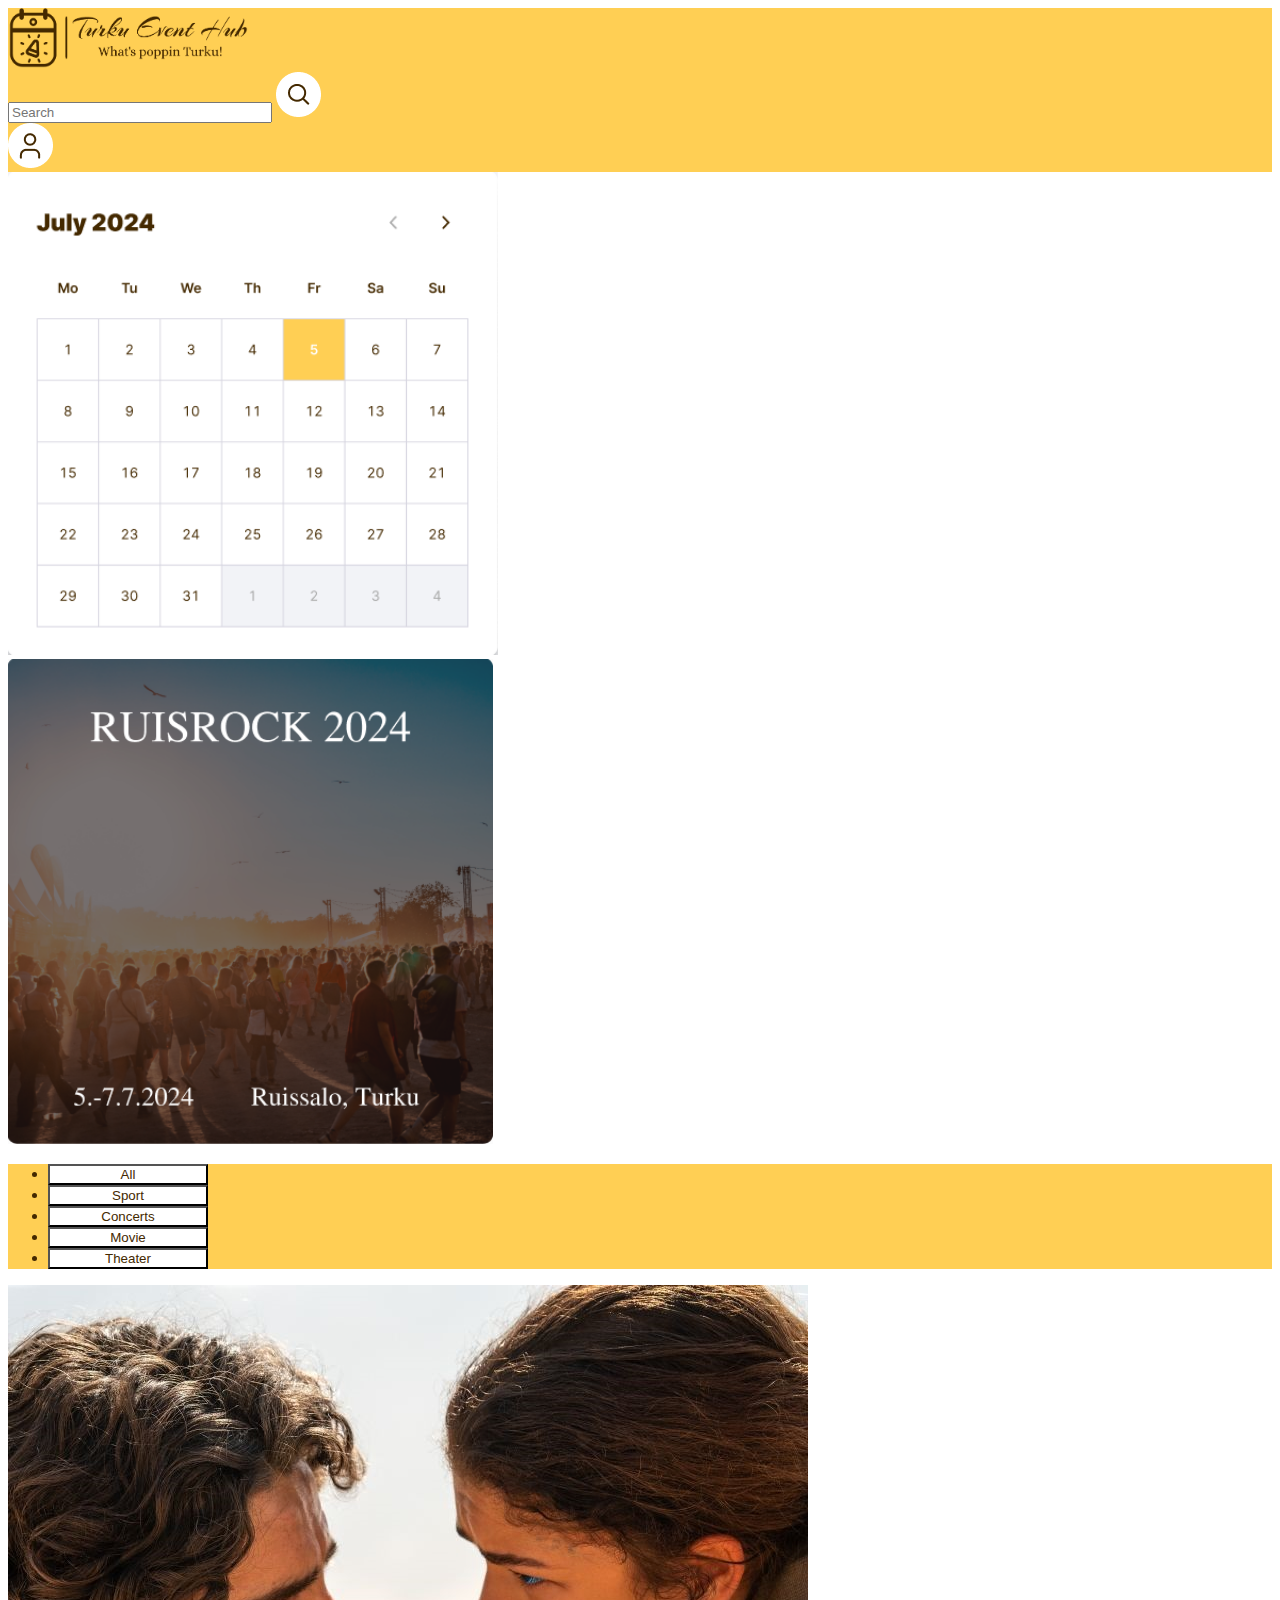
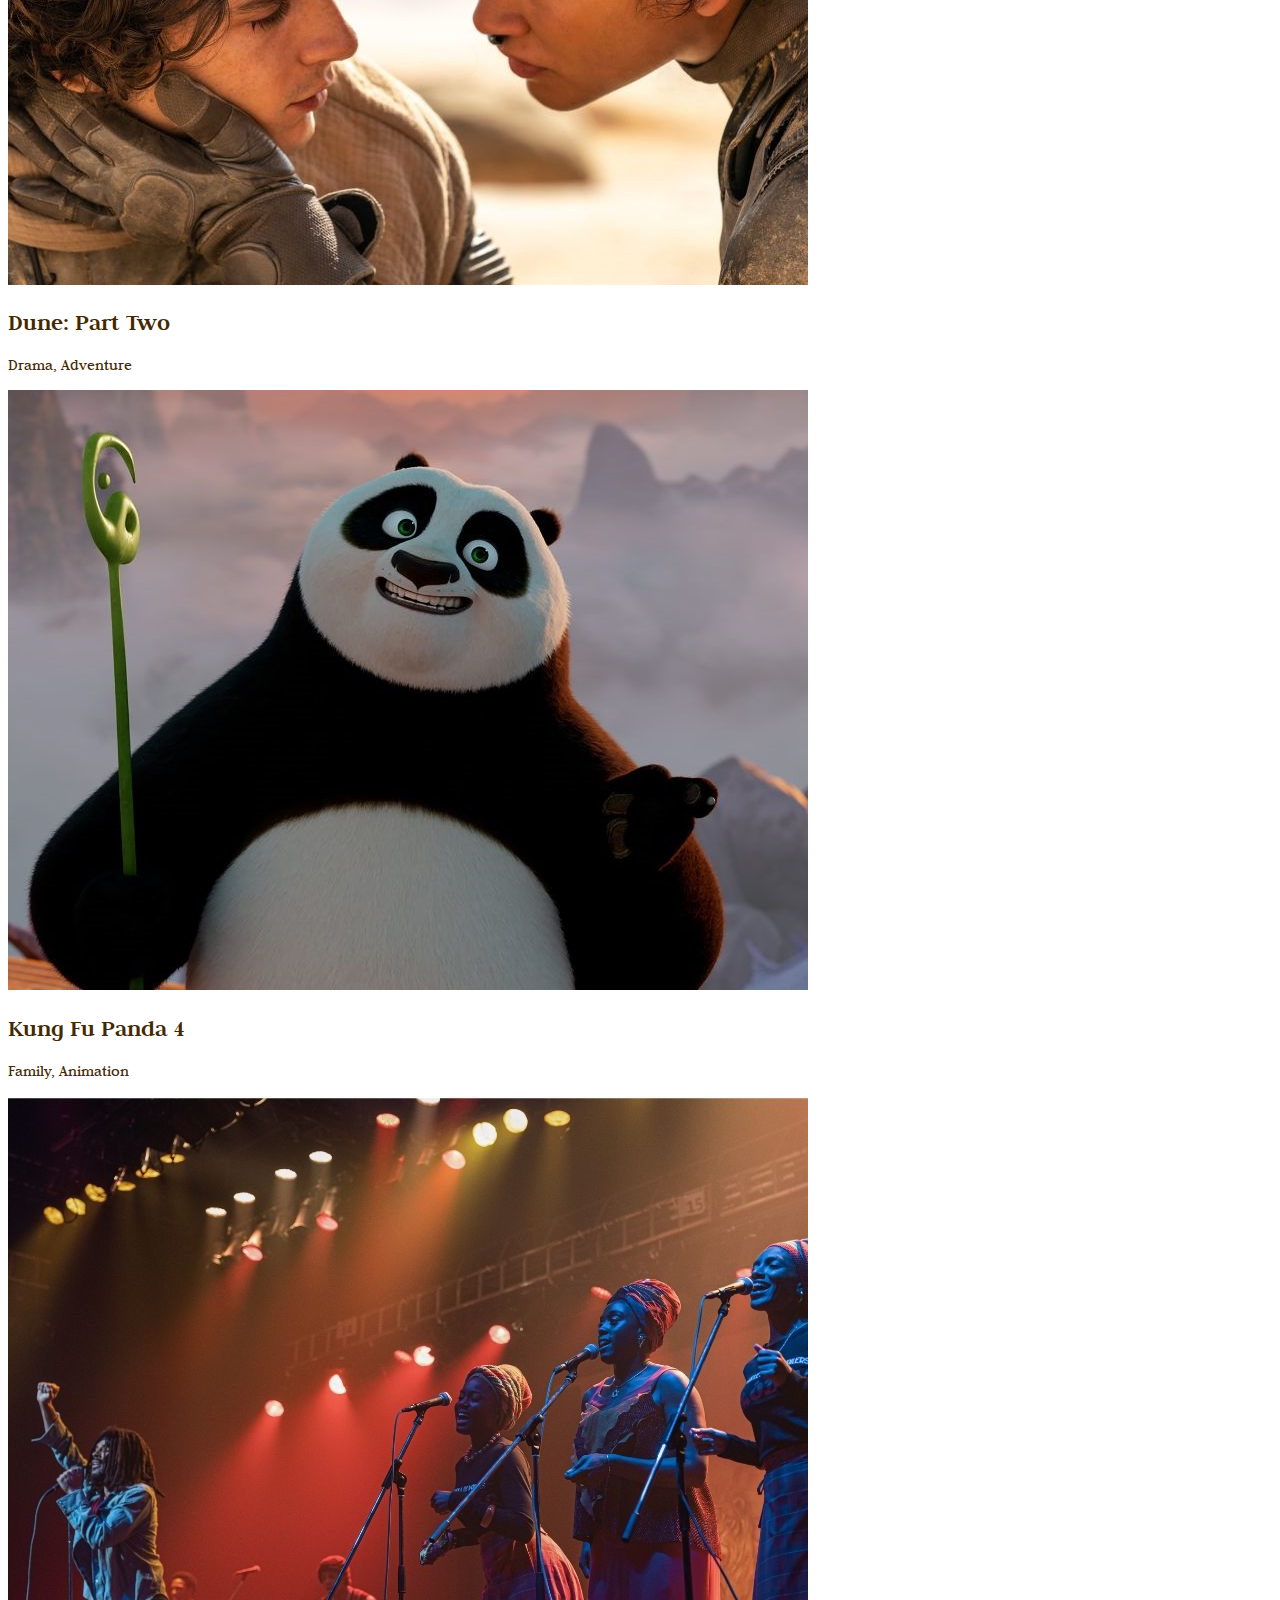
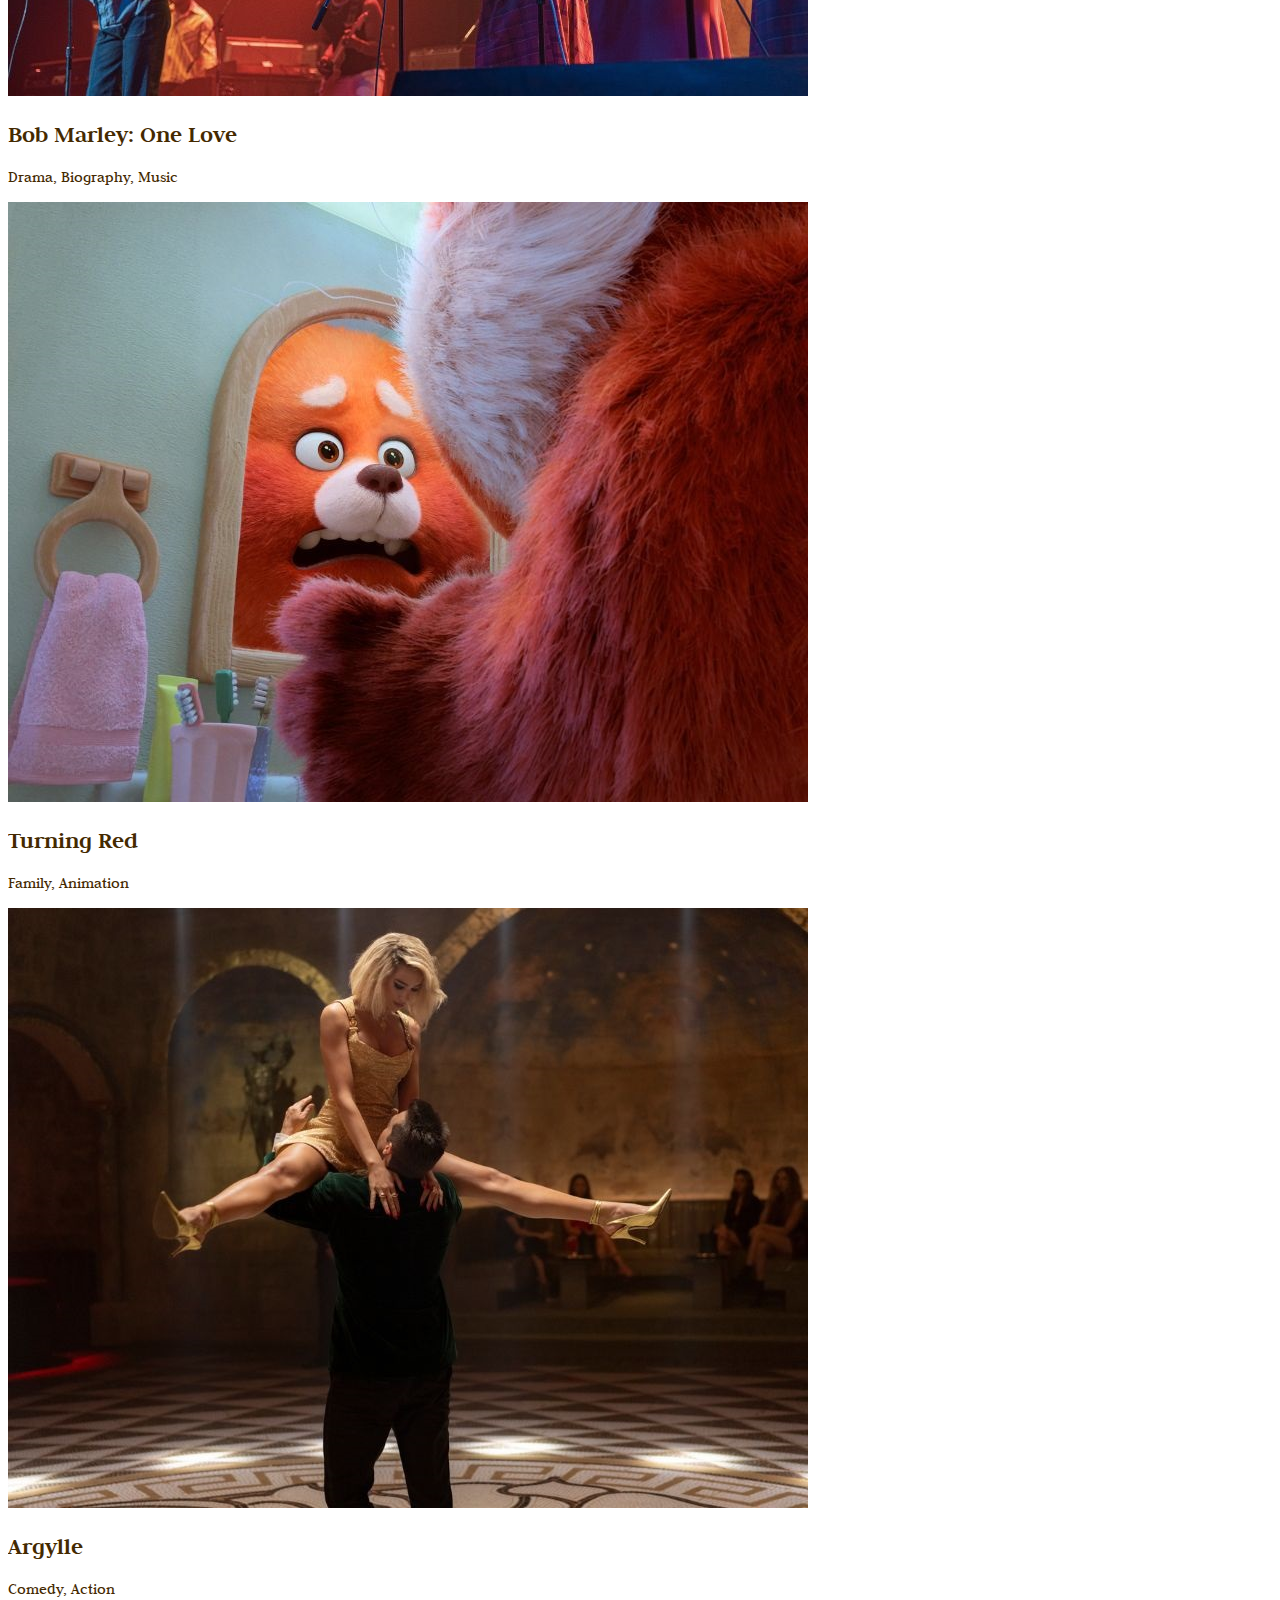
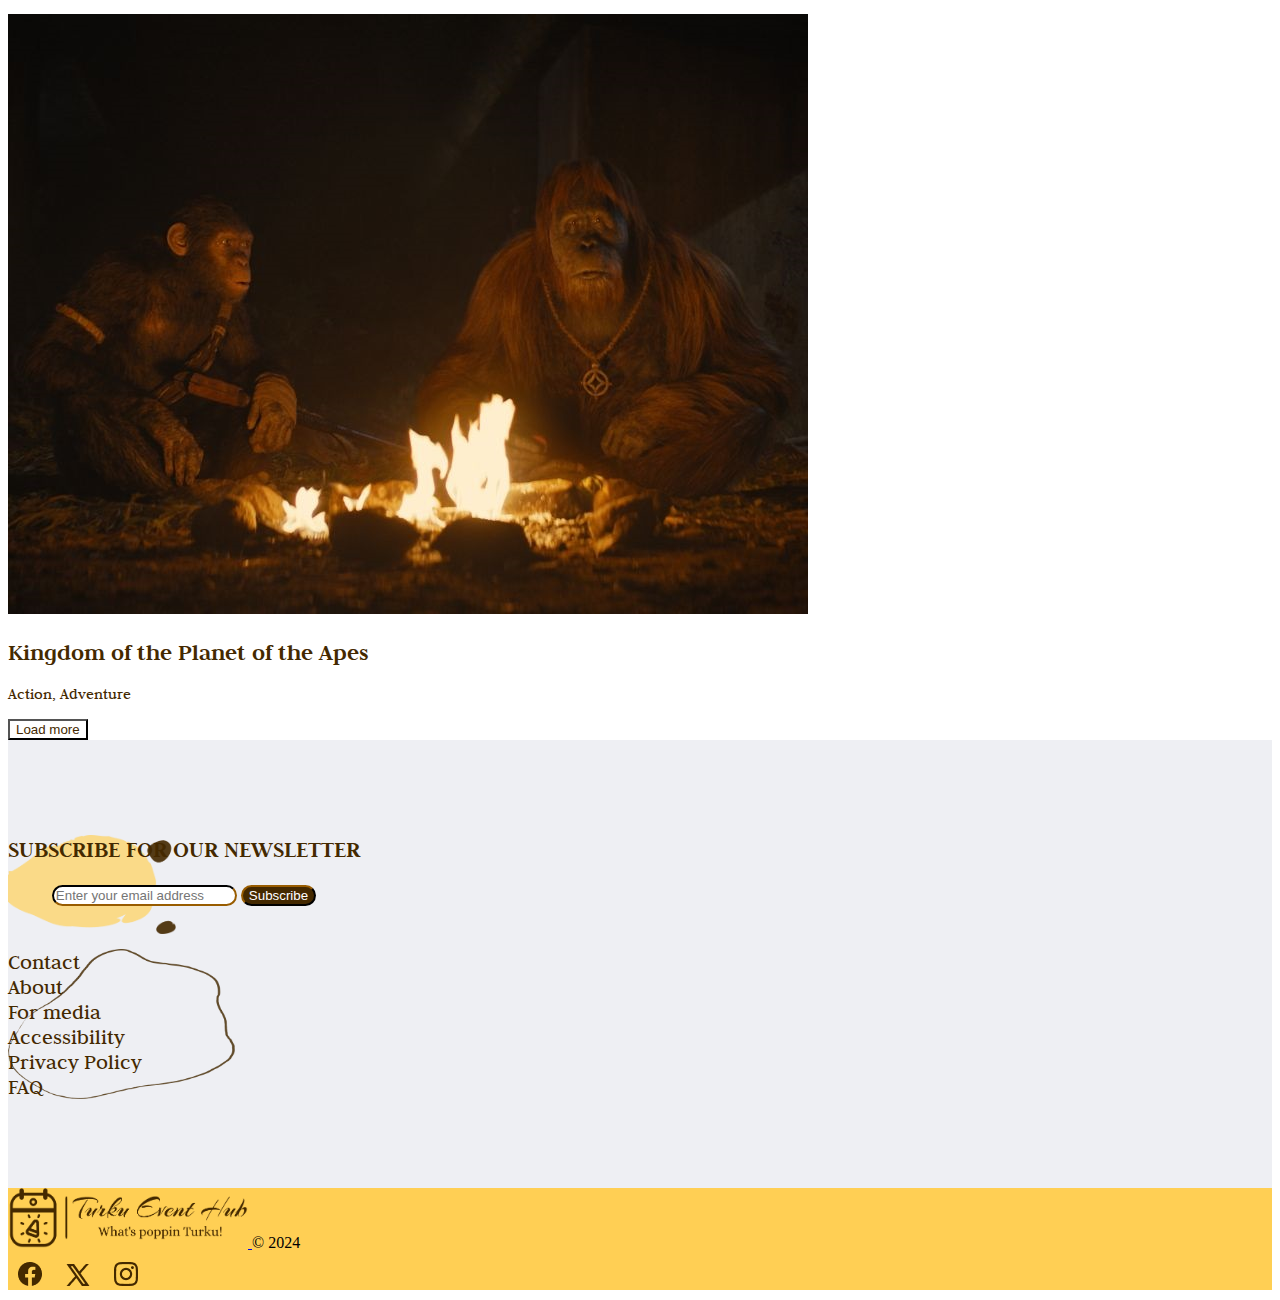
==== commit 3379d3c9: "Fixes for index page + progress with Event page" ====
--- a/index.html
+++ b/index.html
@@ -9,7 +9,7 @@
       integrity="sha384-T3c6CoIi6uLrA9TneNEoa7RxnatzjcDSCmG1MXxSR1GAsXEV/Dwwykc2MPK8M2HN"
       crossorigin="anonymous"
     />
-    <link href="/styles/styles.css" rel="stylesheet" />
+    <link href="styles/styles.css" rel="stylesheet" />
     <link rel="preconnect" href="https://fonts.googleapis.com" />
     <link rel="preconnect" href="https://fonts.gstatic.com" crossorigin />
     <link
@@ -40,12 +40,12 @@
           <!--Search bar -->
           <div class="d-flex align-items-center">
             <input type="text" class="form-control rounded-pill" placeholder="Search" aria-label="search" aria-describedby="search bar" style="width: 20vw;">
-            <a class="mx-3" href="#"><img src="/assets/search-icon.png"/></a>
+            <a class="mx-3" href="#"><img src="assets/icons/search-icon.png"/></a>
           </div>          
 
           <!-- Login button -->
           <div id="login_button" class="px4">
-            <a href="#"><img src="/assets/login.png"/></a>
+            <a href="#"><img src="assets/icons/login.png"/></a>
           </div>
         </nav>
       </div>
@@ -57,7 +57,7 @@
             <div class="col-7 col-lg-6 col-xl-6">
               <img
                 id="calendar"
-                src="/assets/calendar.png"
+                src="assets/calendar.png"
                 alt="calendar image"
                 class="rounded float-start shadow-lg img-fluid"
                 style="width: 490px"
@@ -66,7 +66,7 @@
             <div class="col-7 col-lg-6 col-xl-6">
               <img
                 id="ruisrock"
-                src="/assets/ruisrock.png"
+                src="assets/ruisrock.png"
                 alt="ruisrock image"
                 class="rounded float-end shadow-lg img-fluid"
                 style="width: 485px"
@@ -120,45 +120,45 @@
             <div class="card mx-3">
               <a href="#">
                 <img
-                  src="/assets/dune_2.png"
-                  class="card-img-top"
-                  alt="event picture"
-                />
-                <div class="card-body text-center">
-                  <h2 class="card-title">Dune 2</h2>
-                  <p class="lead card-subtitle">drama, adventure</p>
-                </div>
-              </a>
-            </div>
-          </div>
-
-          <div class="col-8 col-lg-4 col-xl-3">
-            <div class="card mx-3">
-              <a href="#">
-                <img
-                  src="/assets/kungfupanda.png"
-                  class="card-img-top"
-                  alt="event picture"
-                />
-                <div class="card-body text-center">
-                  <h2 class="card-title">Kung Fu Panda 4 222</h2>
-                  <p class="lead card-subtitle">family, animation</p>
-                </div>
-              </a>
-            </div>
-          </div>
-
-          <div class="col-8 col-lg-4 col-xl-3">
-            <div class="card mx-3">
-              <a href="#">
-                <img
-                  src="/assets/bobmarley.png"
+                  src="assets/movies/dune_2.png"
+                  class="card-img-top"
+                  alt="event picture"
+                />
+                <div class="card-body text-center">
+                  <h2 class="card-title">Dune: Part Two</h2>
+                  <p class="lead card-subtitle">Drama, Adventure</p>
+                </div>
+              </a>
+            </div>
+          </div>
+
+          <div class="col-8 col-lg-4 col-xl-3">
+            <div class="card mx-3">
+              <a href="#">
+                <img
+                  src="assets/movies/kungfupanda.png"
+                  class="card-img-top"
+                  alt="event picture"
+                />
+                <div class="card-body text-center">
+                  <h2 class="card-title">Kung Fu Panda 4</h2>
+                  <p class="lead card-subtitle">Family, Animation</p>
+                </div>
+              </a>
+            </div>
+          </div>
+
+          <div class="col-8 col-lg-4 col-xl-3">
+            <div class="card mx-3">
+              <a href="#">
+                <img
+                  src="assets/movies/bobmarley.png"
                   class="card-img-top"
                   alt="event picture"
                 />
                 <div class="card-body text-center">
                   <h2 class="card-title">Bob Marley: One Love</h2>
-                  <p class="lead card-subtitle">drama, biography, music</p>
+                  <p class="lead card-subtitle">Drama, Biography, Music</p>
                 </div>
               </a>
             </div>
@@ -171,45 +171,45 @@
             <div class="card mx-3">
               <a href="#">
                 <img
-                  src="/assets/turningred.png"
+                  src="assets/movies/turningred.png"
                   class="card-img-top"
                   alt="event picture"
                 />
                 <div class="card-body text-center">
                   <h2 class="card-title">Turning Red</h2>
-                  <p class="lead card-subtitle">family, animation</p>
-                </div>
-              </a>
-            </div>
-          </div>
-
-          <div class="col-8 col-lg-4 col-xl-3">
-            <div class="card mx-3">
-              <a href="#">
-                <img
-                  src="/assets/argylle2.png"
+                  <p class="lead card-subtitle">Family, Animation</p>
+                </div>
+              </a>
+            </div>
+          </div>
+
+          <div class="col-8 col-lg-4 col-xl-3">
+            <div class="card mx-3">
+              <a href="#">
+                <img
+                  src="assets/movies/argylle2.png"
                   class="card-img-top"
                   alt="event picture"
                 />
                 <div class="card-body text-center">
                   <h2 class="card-title">Argylle</h2>
-                  <p class="lead card-subtitle">comedy, action</p>
-                </div>
-              </a>
-            </div>
-          </div>
-
-          <div class="col-8 col-lg-4 col-xl-3">
-            <div class="card mx-3">
-              <a href="#">
-                <img
-                  src="/assets/apes.png"
+                  <p class="lead card-subtitle">Comedy, Action</p>
+                </div>
+              </a>
+            </div>
+          </div>
+
+          <div class="col-8 col-lg-4 col-xl-3">
+            <div class="card mx-3">
+              <a href="#">
+                <img
+                  src="assets/movies/apes.png"
                   class="card-img-top"
                   alt="event picture"
                 />
                 <div class="card-body text-center">
                   <h2 class="card-title">Kingdom of the Planet of the Apes</h2>
-                  <p class="lead card-subtitle">action, adventure</p>
+                  <p class="lead card-subtitle">Action, Adventure</p>
                 </div>
               </a>
             </div>
@@ -295,13 +295,13 @@
         </div>
         <div class="social-media d-flex justify-content-center">
           <a href="https://www.facebook.com/" target="_blank"
-            ><img src="assets\fb-icon.png" alt="Facebook"
+            ><img src="assets/icons/fb-icon.png" alt="Facebook"
           /></a>
           <a href="https://twitter.com/" target="_blank"
-            ><img src="assets\twitter-icon.png" alt="X"
+            ><img src="assets/icons/twitter-icon.png" alt="X"
           /></a>
           <a href="https://www.instagram.com/" target="_blank"
-            ><img src="assets\ig-icon.png" alt="Instagram"
+            ><img src="assets/icons/ig-icon.png" alt="Instagram"
           /></a>
         </div>
       </div>
--- a/styles/styles.css
+++ b/styles/styles.css
@@ -26,7 +26,7 @@
 }
 
 #header {
-  background-color: #ffcf54;
+  background-color: #FFCF54;
 }
 
 .btn-light {
@@ -35,7 +35,7 @@
 }
 
 .middle_navbar {
-  background-color: #ffcf54;
+  background-color: #FFCF54;
 }
 
 .middle_navbar div nav ul li button {
@@ -47,6 +47,10 @@
 }
 
 /* Cards styles */
+.card {
+  text-decoration: none;
+  color: #442900;
+}
 .card a:link {
   text-decoration: none;
   color: #442900;
@@ -66,12 +70,12 @@
   overflow: hidden;
   text-overflow: ellipsis;
   white-space: nowrap;
-  max-width: 80wv;
+  max-width: 80vw;
 }
 
 /* Subscribe section */
 .subscribe {
-  background: #eeeff3;
+  background: #EEEFF3;
   height: 448px;
   display: flex;
   justify-content: space-between;
@@ -81,7 +85,7 @@
 .sub-bg {
   background-image: url("../assets/subscribe-side.png");
   background-repeat: no-repeat;
-  background-size: cover;
+  background-size:contain;
 }
 
 .contact-bg {
@@ -152,3 +156,22 @@
 .social-media a {
   margin: 0 10px 0 10px;
 }
+
+/* Event page: event image with info card on the left */
+.event-img-bg {
+  background-image: url(../assets/movies//dune_2.png);
+  background-size: cover;
+  background-position: center;
+  height: 445px;
+}
+
+.event-card-img {
+  height: 75px;
+  width: 75px;
+  margin: 20px 0px 0px 0px;
+}
+
+.list-group-item {
+  text-decoration: none;
+  color: #442900;
+}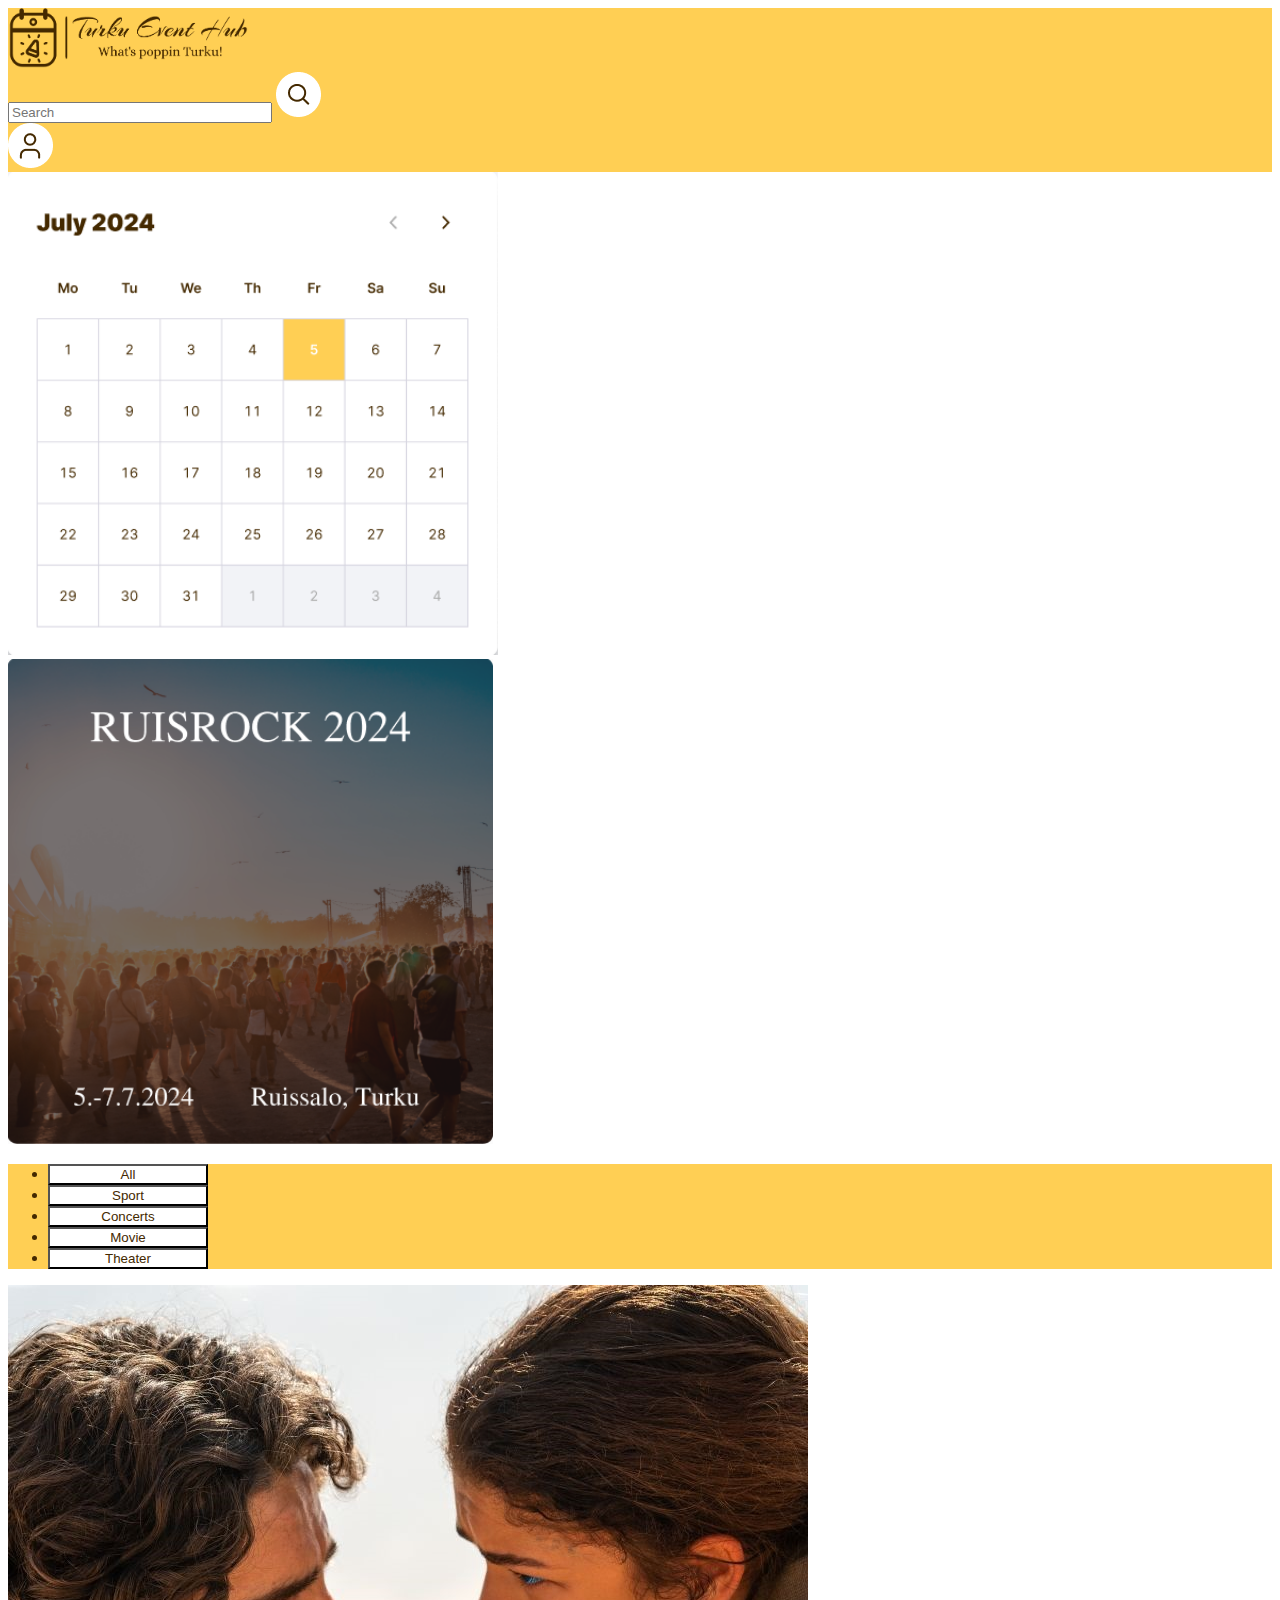
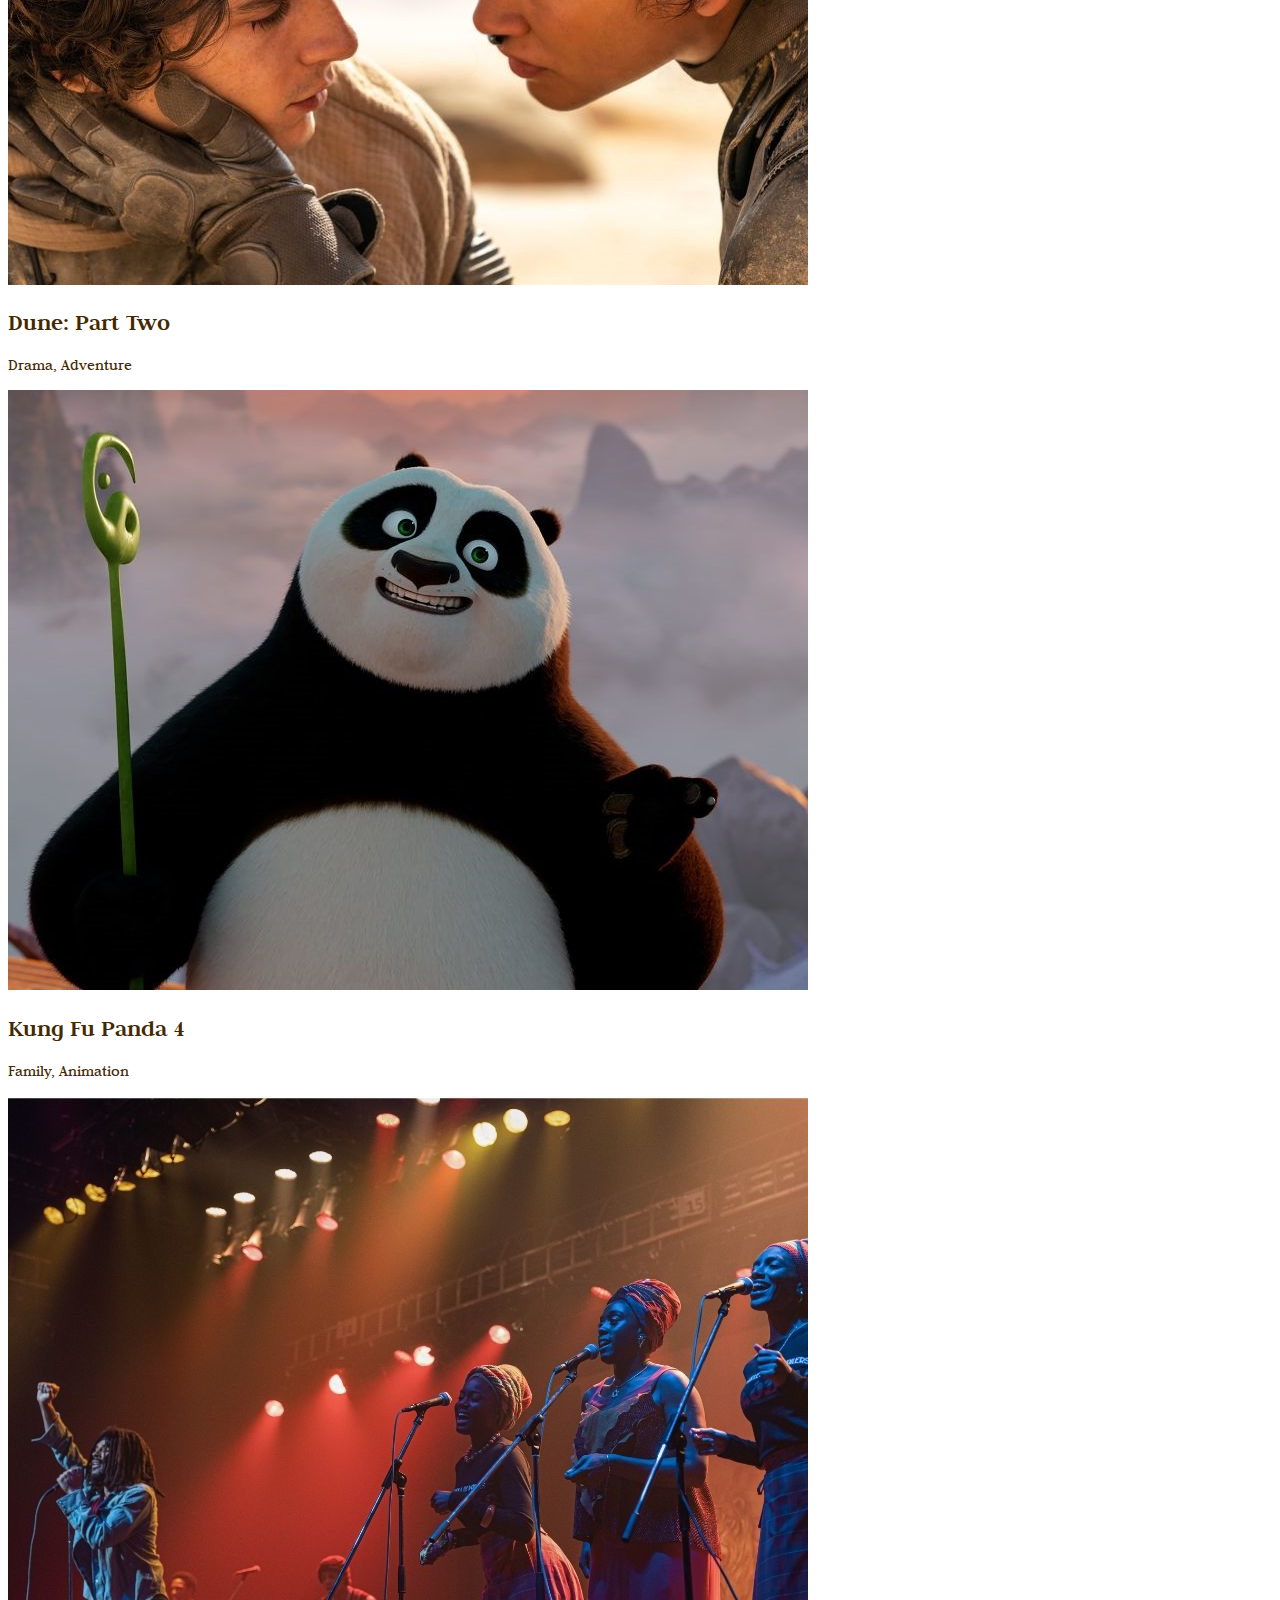
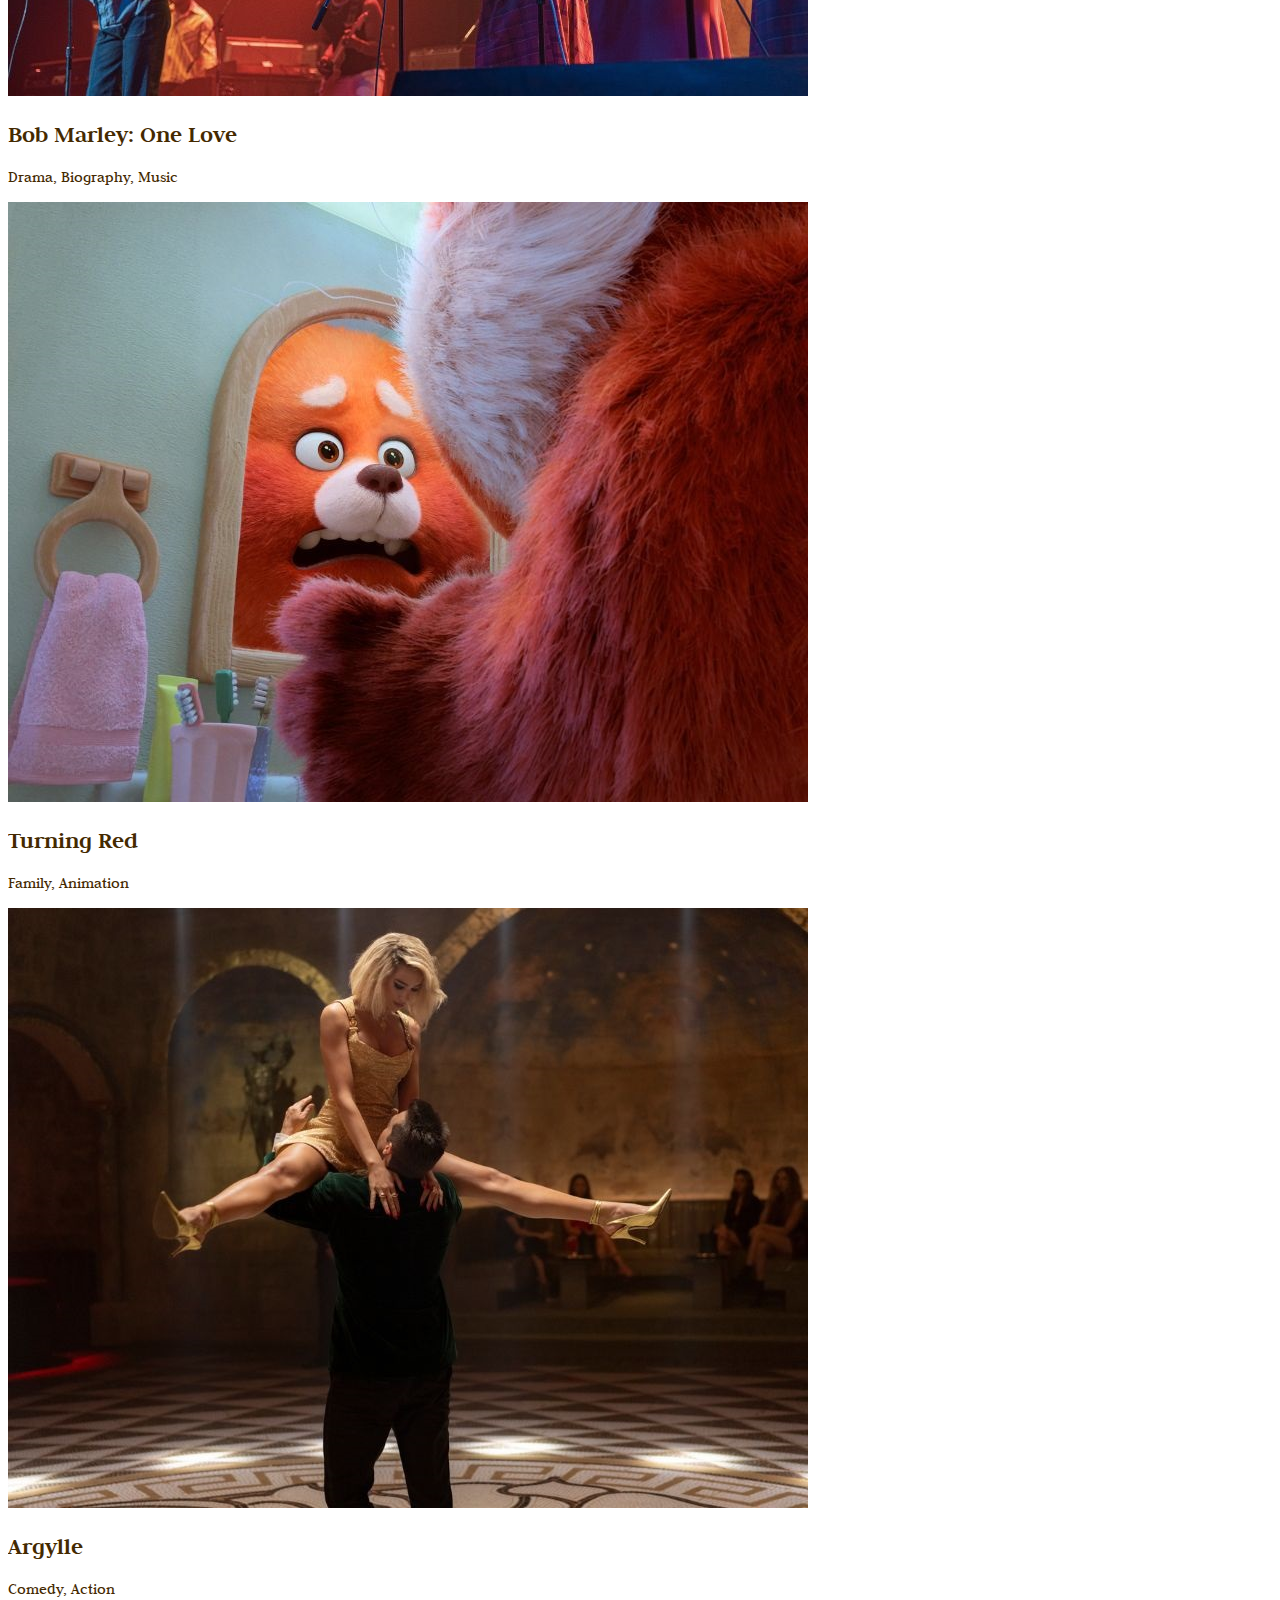
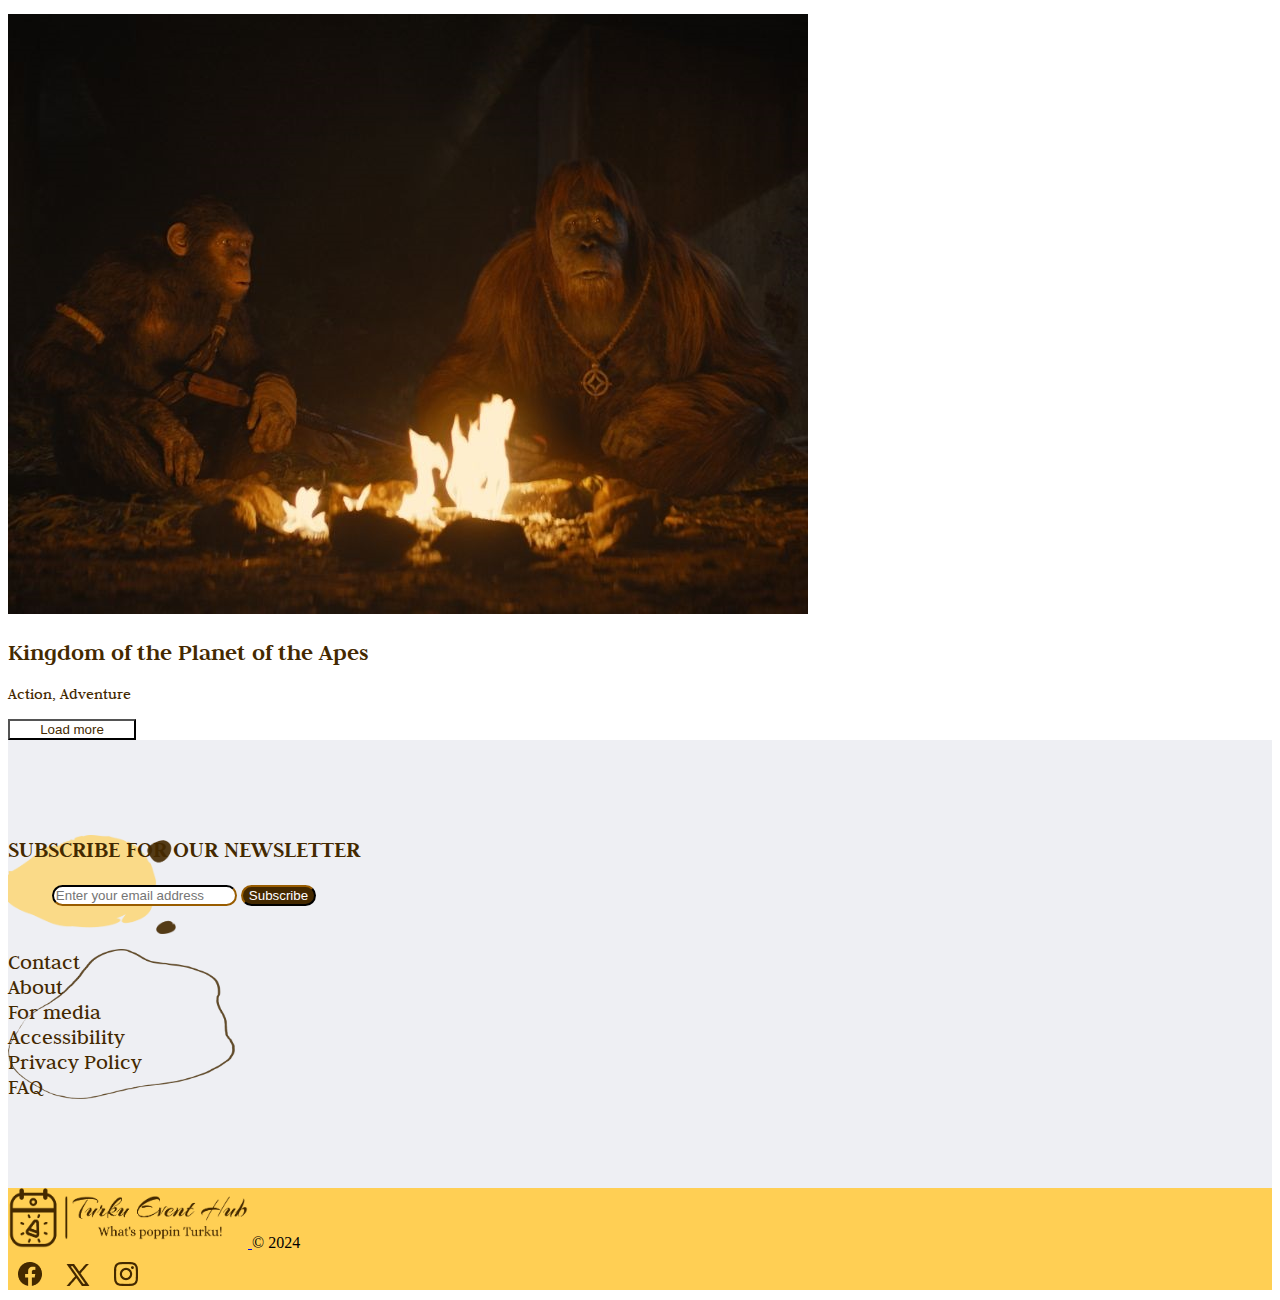
==== commit 17550690: "Finished Event page! Still needs some styling" ====
--- a/index.html
+++ b/index.html
@@ -221,8 +221,7 @@
       <div class="container-xl d-flex justify-content-center">
         <button
           type="button"
-          class="btn btn-light rounded-pill border border-secondary"
-        >
+          class="btn btn-light rounded-pill border border-secondary">
           Load more
         </button>
       </div>
--- a/styles/styles.css
+++ b/styles/styles.css
@@ -32,6 +32,7 @@
 .btn-light {
   color: #442900;
   background-color: white;
+  width: 10vw
 }
 
 .middle_navbar {
@@ -165,6 +166,10 @@
   height: 445px;
 }
 
+.card-margin {
+  margin-top: 40px;
+}
+
 .event-card-img {
   height: 75px;
   width: 75px;
@@ -174,4 +179,46 @@
 .list-group-item {
   text-decoration: none;
   color: #442900;
-}+}
+
+.schedule-bg {
+  background: #EEEFF3;
+  height: 530px;
+}
+
+.cinema-margins {
+  margin: 0vw 0vw 0vw 3vw;
+}
+
+.btn-light-2 {
+  border-color: #442900;
+  background-color: #fff;
+  width: 8vw
+}
+
+.btn-light-2:hover {
+  border-color: #442900;
+  color: #442900;
+  background-color: rgba(215, 208, 208, 0.30);
+  transition-property: background-color;
+}
+
+.btn-light-3 {
+  color: #442900;
+  background-color: white;
+  width: 5vw;
+  margin-left: 6vw;
+}
+
+.btn-light-3:hover {
+  color: #442900;
+  background-color: rgba(255, 255, 255, 0.75);
+  transition-property: background-color;
+}
+
+.line-style {
+  width: 90%;
+  border: 2px solid white;
+  opacity: 100%;
+}
+
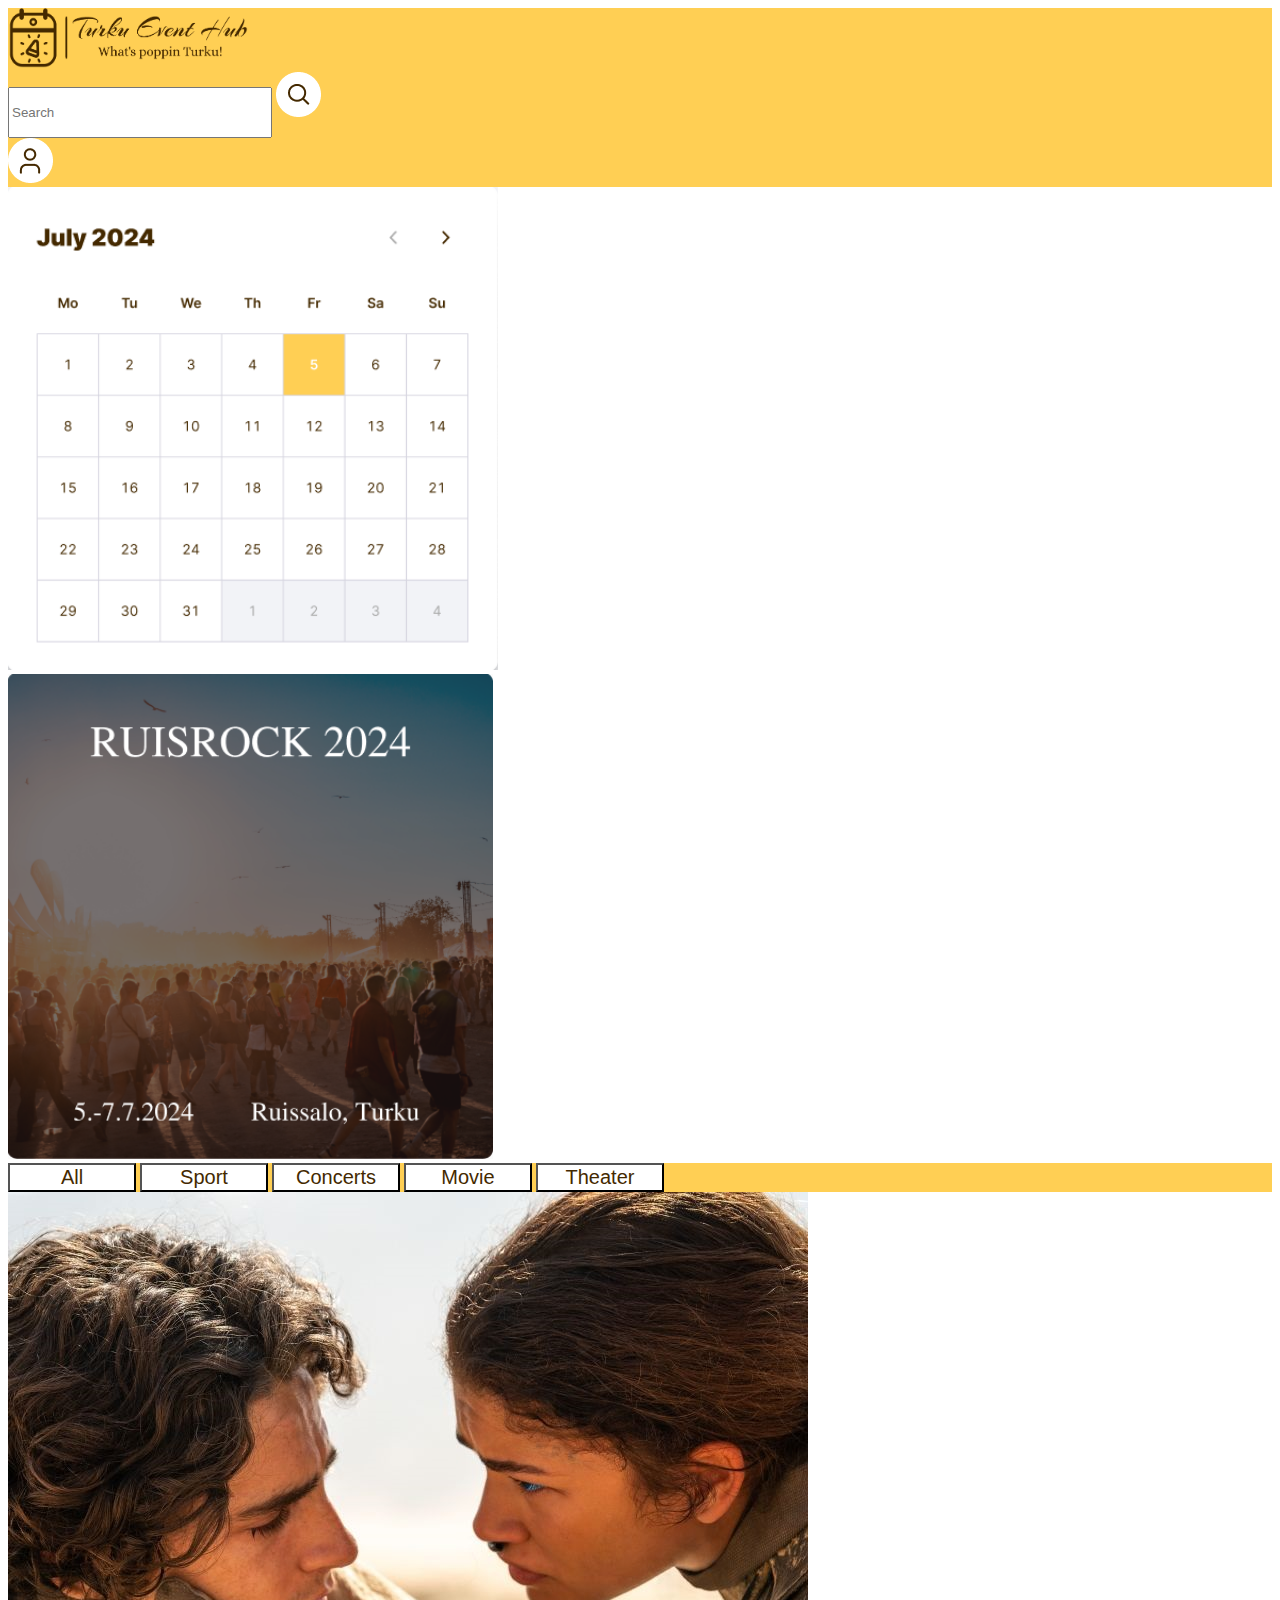
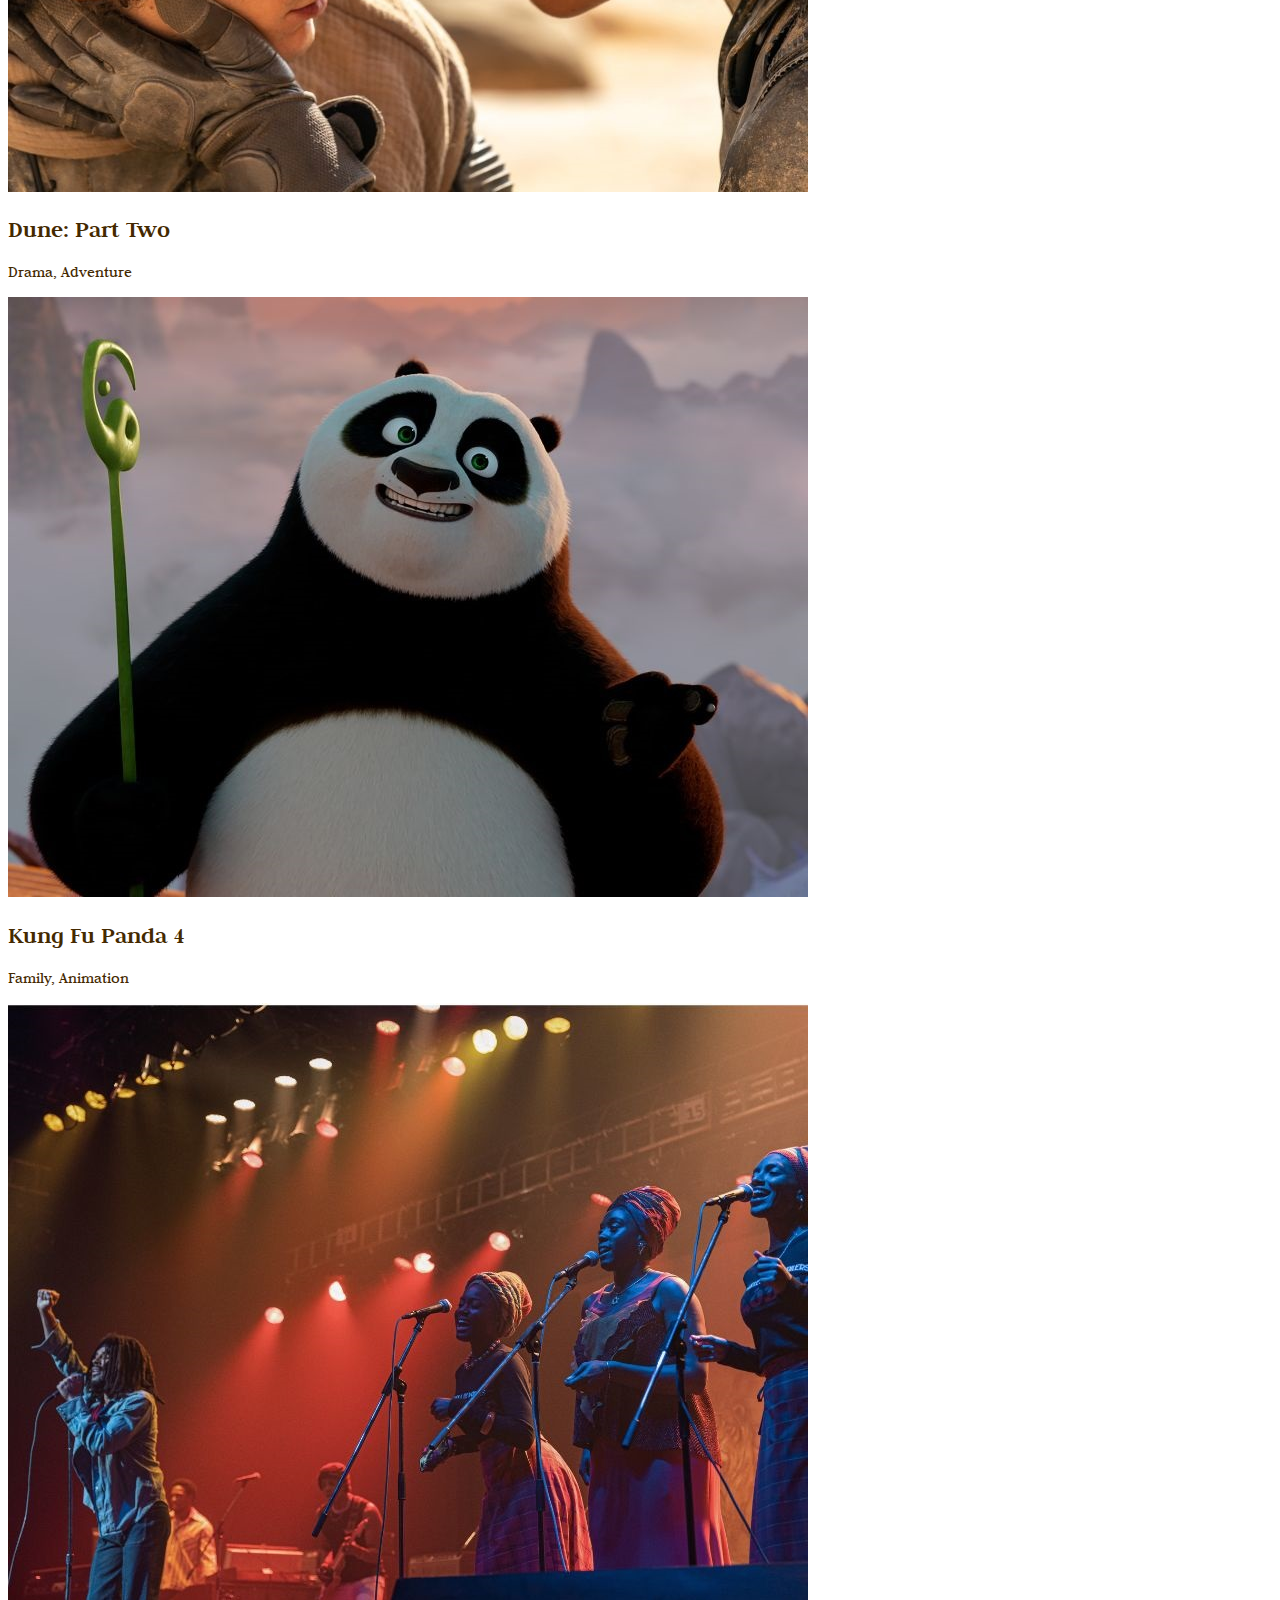
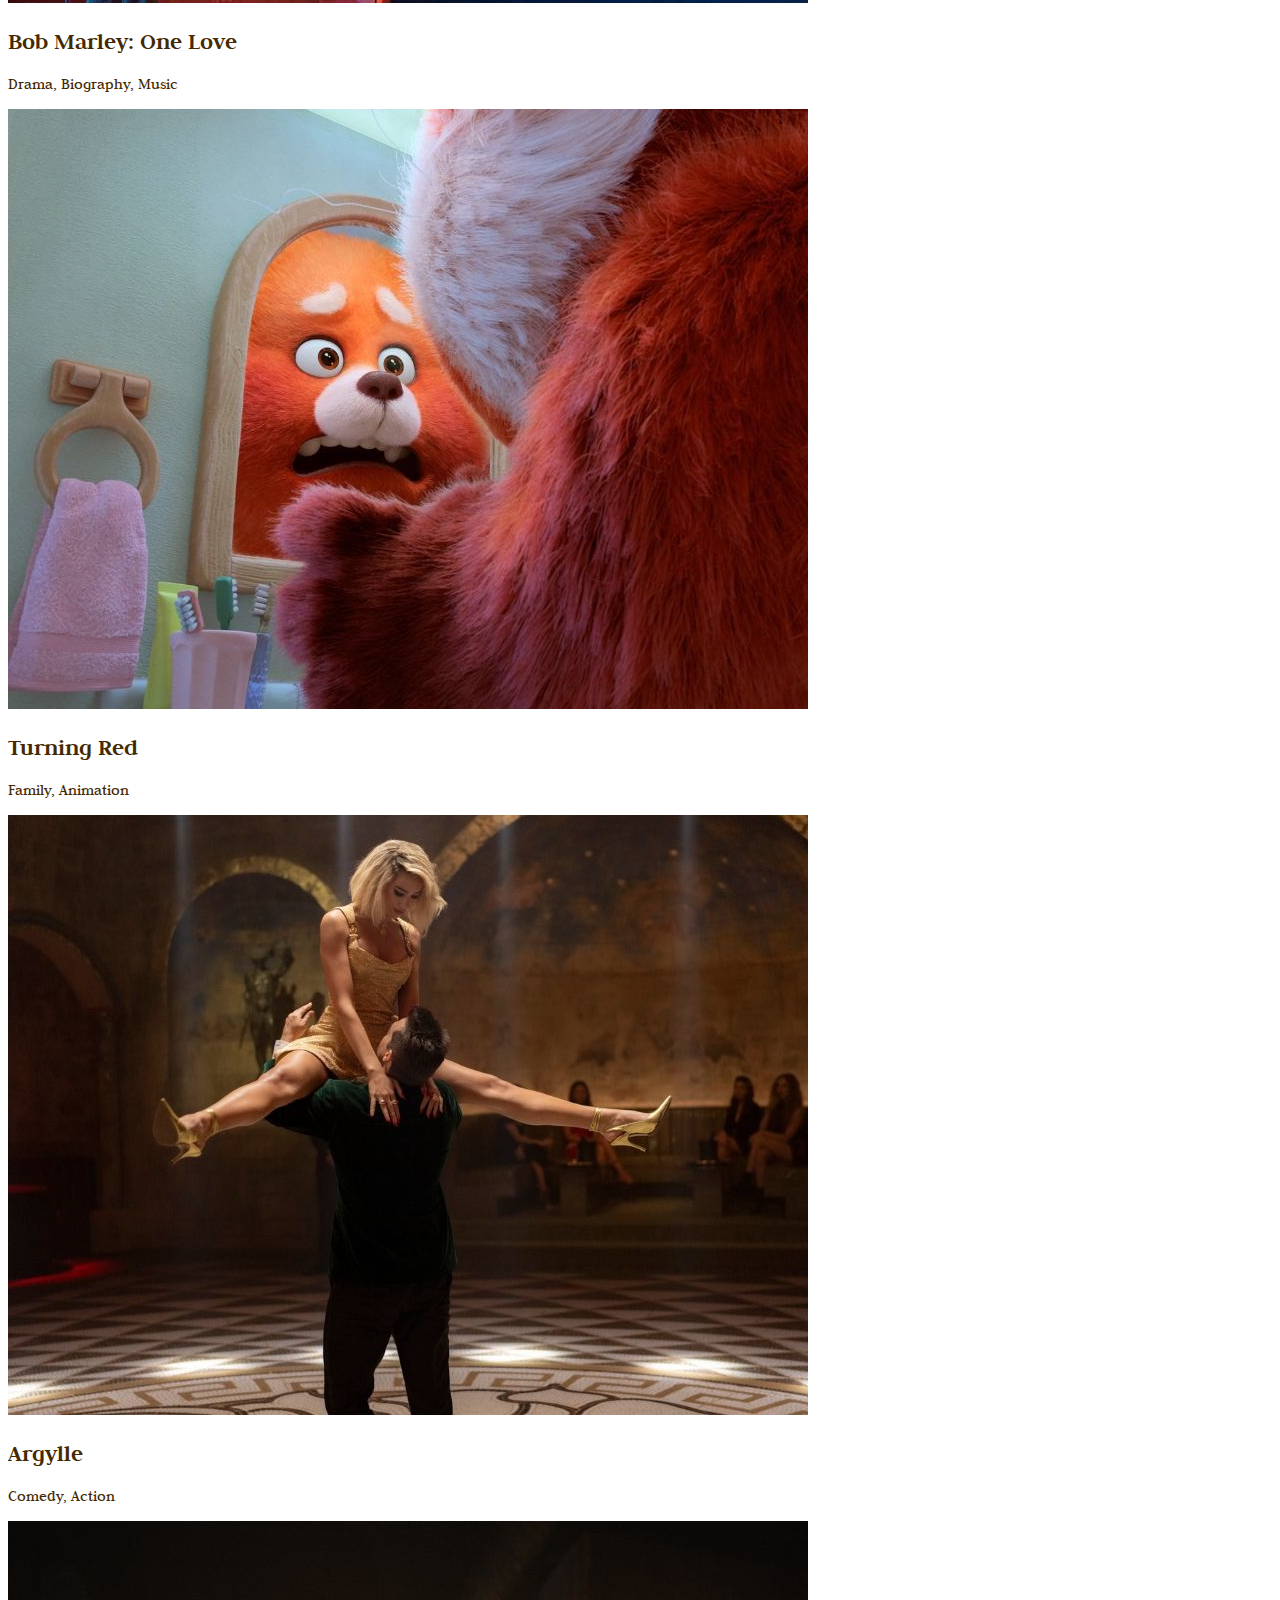
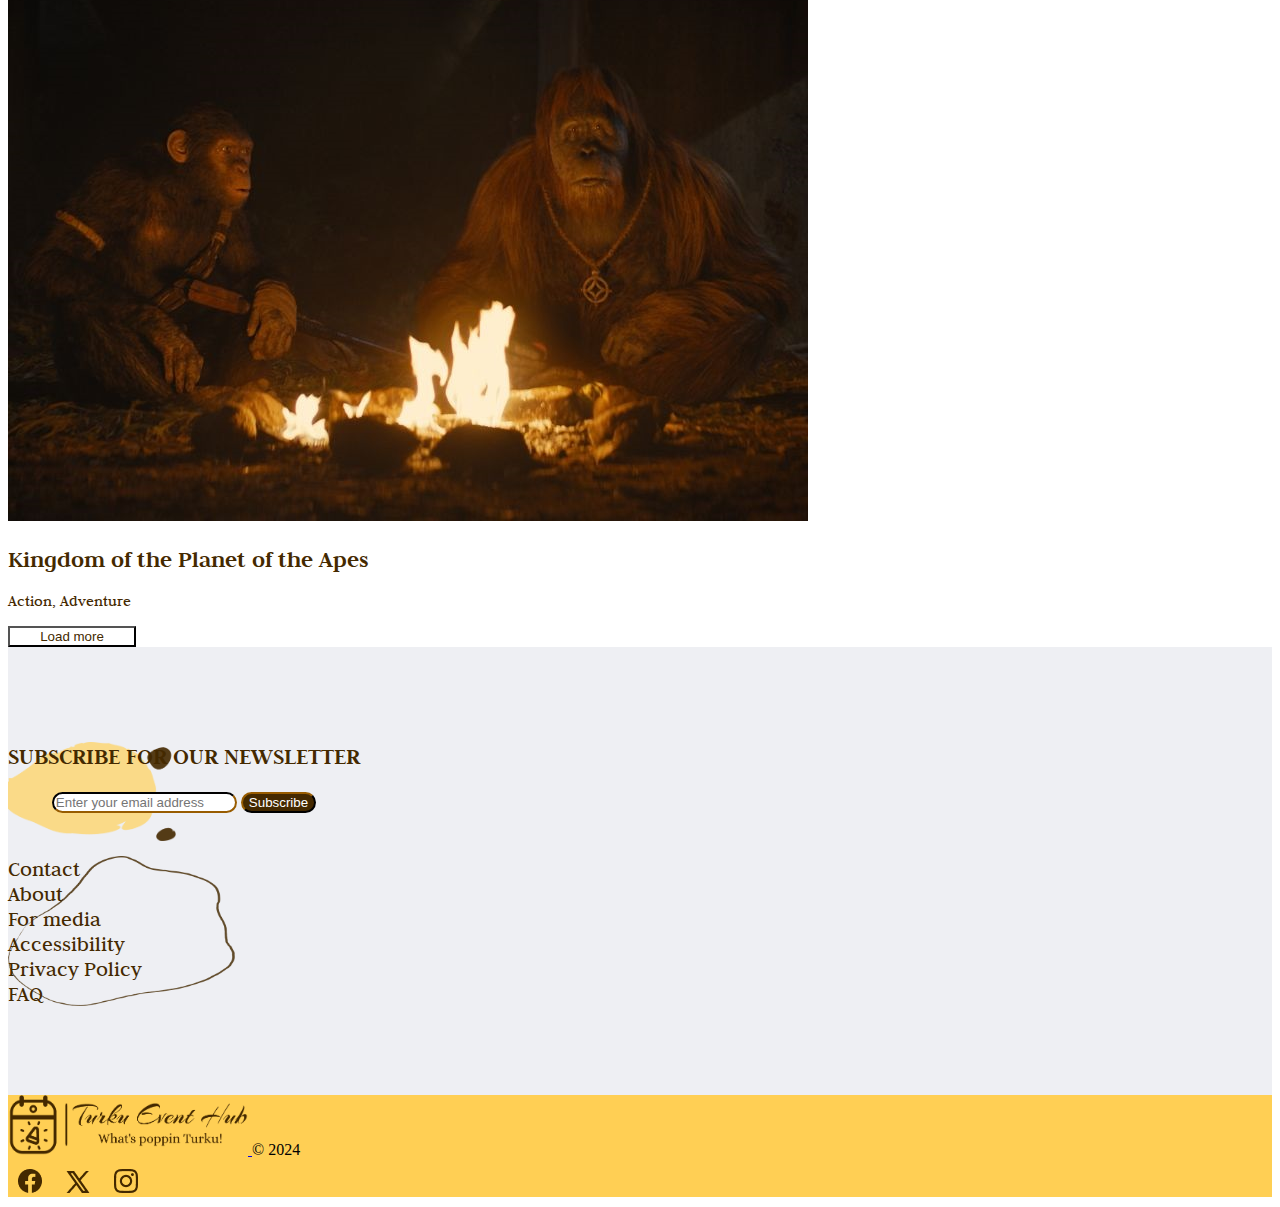
==== commit 5c7ade21: "added log-reg made by Ala. Fixes in css." ====
--- a/index.html
+++ b/index.html
@@ -25,7 +25,7 @@
         <nav class="navbar container-xl" aria-label="header">
 
           <!-- Logo -->
-          <div id="logo" class="ml-2">
+          <div id="logo" class="">
             <a class="navbar-brand" href="/">
               <img
                 class="img-fluid"
@@ -39,7 +39,8 @@
 
           <!--Search bar -->
           <div class="d-flex align-items-center">
-            <input type="text" class="form-control rounded-pill" placeholder="Search" aria-label="search" aria-describedby="search bar" style="width: 20vw;">
+            <input type="text" class="form-control rounded-pill search-style" placeholder="Search" aria-label="search" 
+            aria-describedby="search bar">
             <a class="mx-3" href="#"><img src="assets/icons/search-icon.png"/></a>
           </div>          
 
@@ -78,39 +79,15 @@
 
       <!-- Middle bar with event types -->
       <section class="middle_navbar mt-3">
-        <div>
-          <nav class="navbar container-xl" aria-label="event types">
-            <ul
-              class="container-xl justify-content-between mx-5 my-auto py-1 list-group-horizontal"
-            >
-              <li class="list-group-item">
-                <button type="button" class="btn btn-light rounded-pill">
-                  All
-                </button>
-              </li>
-              <li class="list-group-item">
-                <button type="button" class="btn btn-light rounded-pill">
-                  Sport
-                </button>
-              </li>
-              <li class="list-group-item">
-                <button type="button" class="btn btn-light rounded-pill">
-                  Concerts
-                </button>
-              </li>
-              <li class="list-group-item">
-                <button type="button" class="btn btn-light rounded-pill">
-                  Movie
-                </button>
-              </li>
-              <li class="list-group-item">
-                <button type="button" class="btn btn-light rounded-pill">
-                  Theater
-                </button>
-              </li>
-            </ul>
-          </nav>
-        </div>
+        <nav class="navbar" aria-label="event types">
+          <div class="container-xl d-flex justify-content-between my-1">
+            <button type="button" role="group" class="btn btn-light btn-light-3 rounded-pill ms-2">All</button>
+            <button type="button" role="group" class="btn btn-light btn-light-3 rounded-pill ms-2">Sport</button>
+            <button type="button" role="group" class="btn btn-light btn-light-3 rounded-pill">Concerts</button>
+            <button type="button" role="group" class="btn btn-light btn-light-3 rounded-pill">Movie</button>
+            <button type="button" role="group" class="btn btn-light btn-light-3 rounded-pill">Theater</button>
+          </div>
+        </nav>
       </section>
 
       <!-- Grid: first row of 3 events -->
@@ -278,7 +255,7 @@
     <!-- Footer-->
     <footer>
       <div
-        class="container-fluid footer d-flex justify-content-between align-items-center"
+        class="container-xl footer d-flex justify-content-between align-items-center"
       >
         <div id="logo">
           <a class="navbar-brand" href="/">
--- a/styles/styles.css
+++ b/styles/styles.css
@@ -29,10 +29,21 @@
   background-color: #FFCF54;
 }
 
+.search-style {
+  width: 20vw; 
+  height: 45px;
+}
+
 .btn-light {
   color: #442900;
   background-color: white;
   width: 10vw
+}
+
+.btn-light:hover {
+  color: #442900;
+  background-color: rgba(226, 221, 221, 0.75);
+  transition-property: background-color;
 }
 
 .middle_navbar {
@@ -83,10 +94,12 @@
   align-items: center;
 }
 
+/* for Subscribe section backgrounds the ::after or ::before pseudo-elements should be used to position them, tricky */
 .sub-bg {
+  content: "";
   background-image: url("../assets/subscribe-side.png");
   background-repeat: no-repeat;
-  background-size:contain;
+  background-size: contain;
 }
 
 .contact-bg {
@@ -166,16 +179,14 @@
   height: 445px;
 }
 
-.card-margin {
-  margin-top: 40px;
-}
-
 .event-card-img {
   height: 75px;
   width: 75px;
-  margin: 20px 0px 0px 0px;
-}
-
+}
+
+.event-card-pos {
+  top: 32px;
+}
 .list-group-item {
   text-decoration: none;
   color: #442900;
@@ -203,14 +214,34 @@
   transition-property: background-color;
 }
 
+.btn-light-2:focus {
+  border-color: #442900;
+  color: #442900;
+  background-color: rgba(215, 208, 208, 0.30);
+  transition-property: background-color;
+}
+
+.btn-light-2:active {
+  border-color: #442900;
+  color: #442900;
+  background-color: #fff;
+  transition-property: background-color;
+}
+
 .btn-light-3 {
   color: #442900;
-  background-color: white;
-  width: 5vw;
-  margin-left: 6vw;
+  background-color: #fff;
+  text-align: center;
+  font-size: 20px;
 }
 
 .btn-light-3:hover {
+  color: #442900;
+  background-color: rgba(255, 255, 255, 0.75);
+  transition-property: background-color;
+}
+
+.btn-light-3:focus {
   color: #442900;
   background-color: rgba(255, 255, 255, 0.75);
   transition-property: background-color;
@@ -222,3 +253,13 @@
   opacity: 100%;
 }
 
+.dropdown-item {
+  color: #442900;
+}
+
+.dropdown-item:active {
+  color: #442900;
+  background-color: rgba(215, 208, 208, 0.30);
+}
+
+
